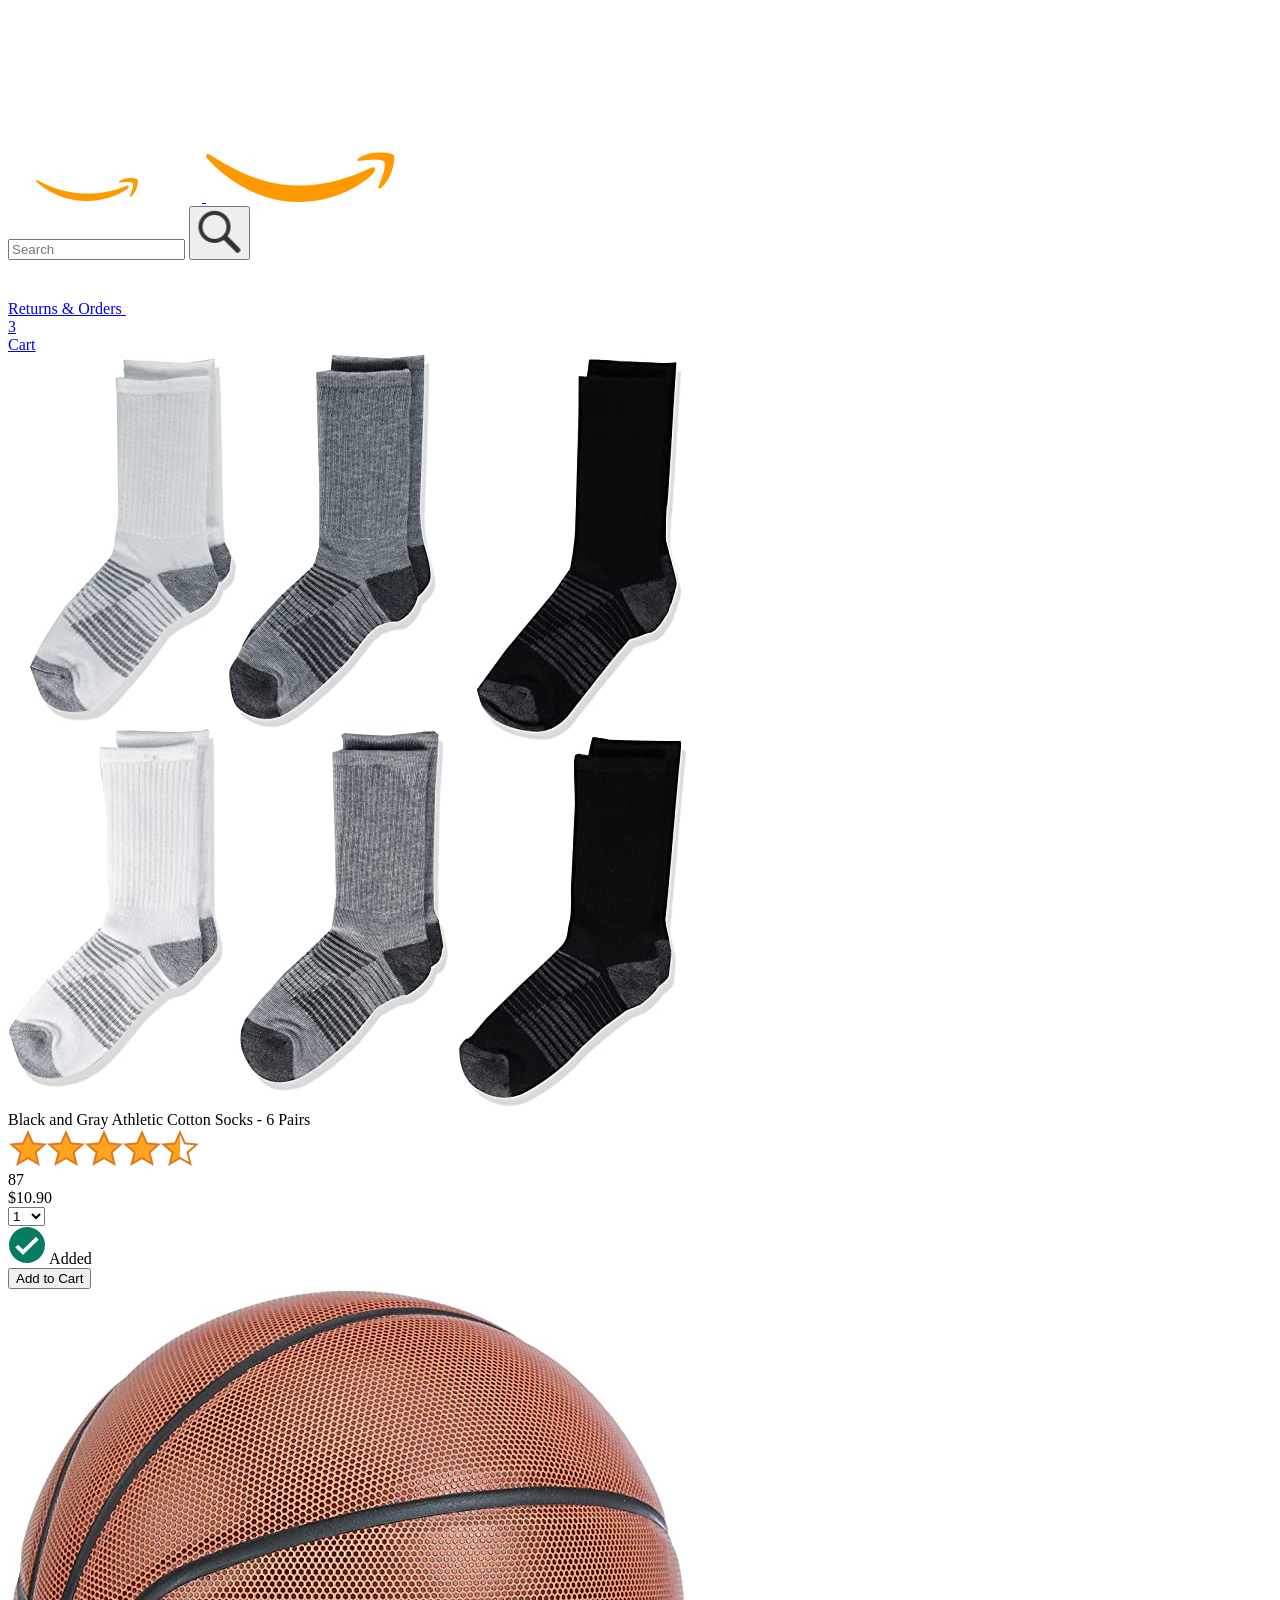
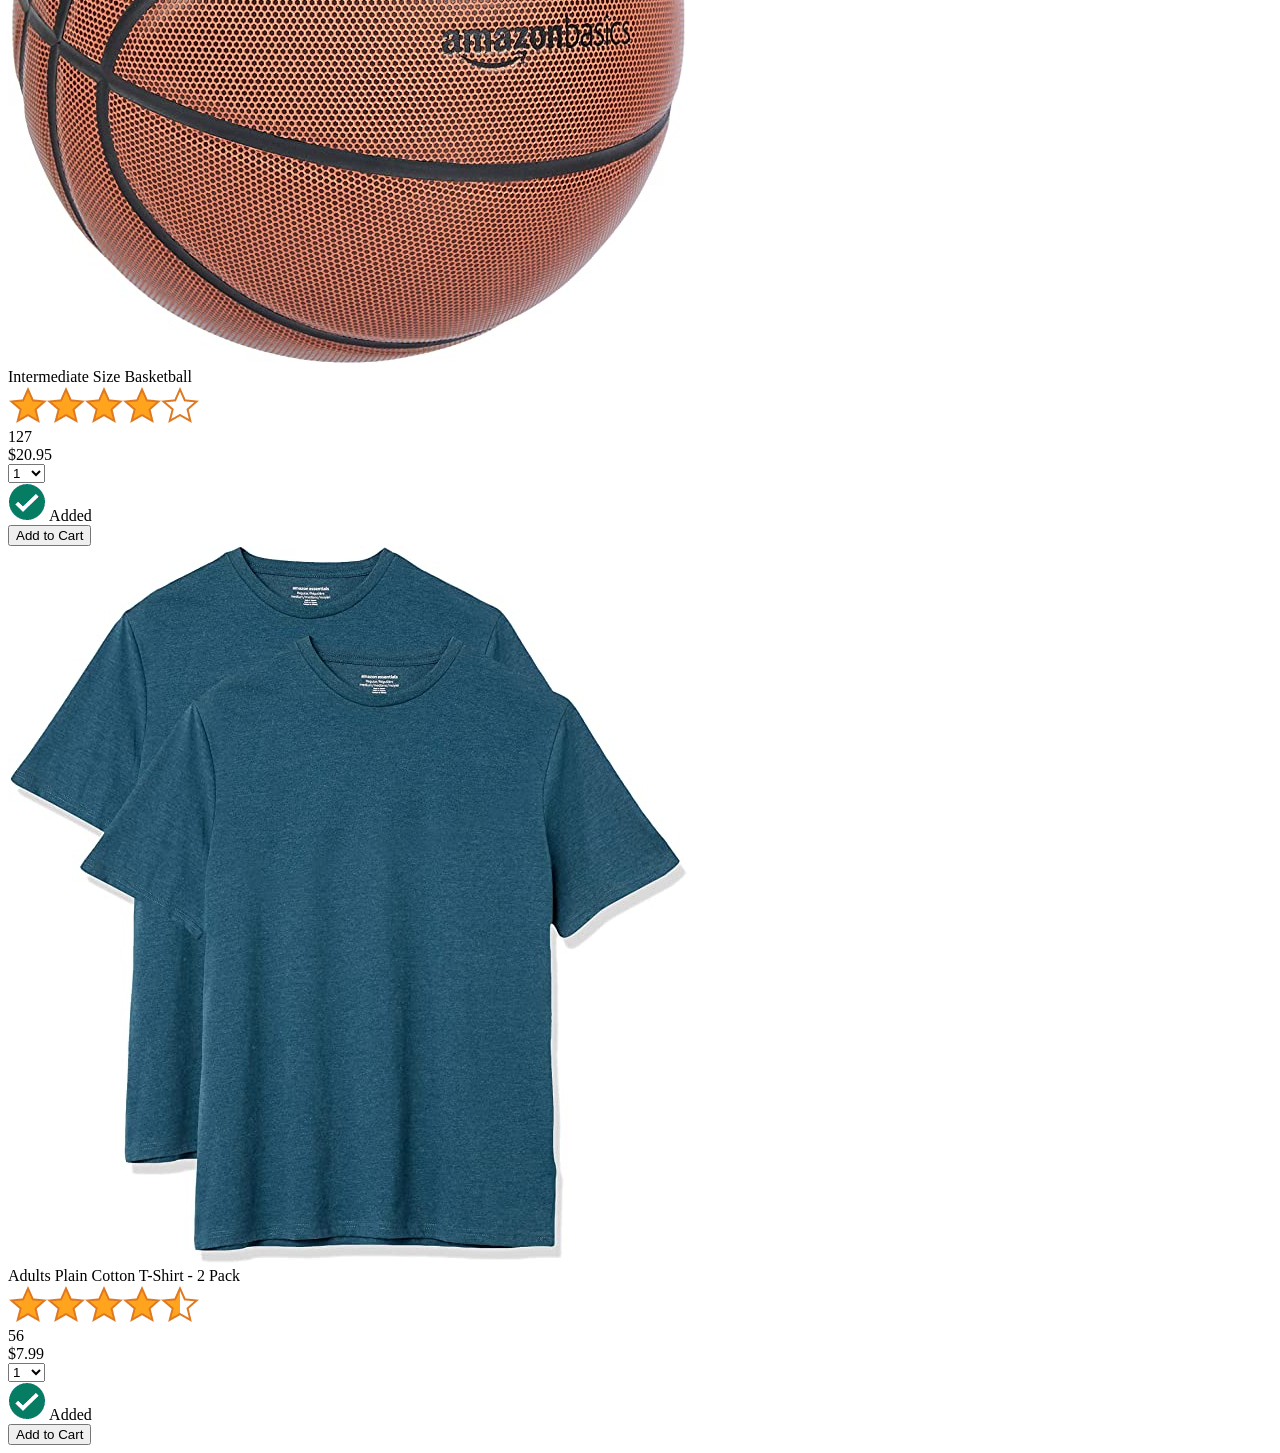
==== amazon.html @ 3030765c "add the starting files" ====
<!DOCTYPE html>
<html>
  <head>
    <title>Amazon Project</title>

    <!-- This code is needed for responsive design to work.
      (Responsive design = make the website look good on
      smaller screen sizes like a phone or a tablet). -->
    <meta name="viewport" content="width=device-width, initial-scale=1">

    <!-- Load a font called Roboto from Google Fonts. -->
    <link rel="preconnect" href="https://fonts.googleapis.com">
    <link rel="preconnect" href="https://fonts.gstatic.com" crossorigin>
    <link href="https://fonts.googleapis.com/css2?family=Roboto:wght@400;500;700&display=swap" rel="stylesheet">

    <!-- Here are the CSS files for this page. -->
    <link rel="stylesheet" href="styles/shared/general.css">
    <link rel="stylesheet" href="styles/shared/amazon-header.css">
    <link rel="stylesheet" href="styles/pages/amazon.css">
  </head>
  <body>
    <div class="amazon-header">
      <div class="amazon-header-left-section">
        <a href="amazon.html" class="header-link">
          <img class="amazon-logo"
            src="images/amazon-logo-white.png">
          <img class="amazon-mobile-logo"
            src="images/amazon-mobile-logo-white.png">
        </a>
      </div>

      <div class="amazon-header-middle-section">
        <input class="search-bar" type="text" placeholder="Search">

        <button class="search-button">
          <img class="search-icon" src="images/icons/search-icon.png">
        </button>
      </div>

      <div class="amazon-header-right-section">
        <a class="orders-link header-link" href="orders.html">
          <span class="returns-text">Returns</span>
          <span class="orders-text">& Orders</span>
        </a>

        <a class="cart-link header-link" href="checkout.html">
          <img class="cart-icon" src="images/icons/cart-icon.png">
          <div class="cart-quantity">3</div>
          <div class="cart-text">Cart</div>
        </a>
      </div>
    </div>
    
    <div class="main">
      <div class="products-grid">
        <div class="product-container">
          <div class="product-image-container">
            <img class="product-image"
              src="images/products/athletic-cotton-socks-6-pairs.jpg">
          </div>

          <div class="product-name limit-text-to-2-lines">
            Black and Gray Athletic Cotton Socks - 6 Pairs
          </div>

          <div class="product-rating-container">
            <img class="product-rating-stars"
              src="images/ratings/rating-45.png">
            <div class="product-rating-count link-primary">
              87
            </div>
          </div>

          <div class="product-price">
            $10.90
          </div>

          <div class="product-quantity-container">
            <select>
              <option selected value="1">1</option>
              <option value="2">2</option>
              <option value="3">3</option>
              <option value="4">4</option>
              <option value="5">5</option>
              <option value="6">6</option>
              <option value="7">7</option>
              <option value="8">8</option>
              <option value="9">9</option>
              <option value="10">10</option>
            </select>
          </div>

          <div class="product-spacer"></div>

          <div class="added-to-cart">
            <img src="images/icons/checkmark.png">
            Added
          </div>

          <button class="add-to-cart-button button-primary">
            Add to Cart
          </button>
        </div>

        <div class="product-container">
          <div class="product-image-container">
            <img class="product-image"
              src="images/products/intermediate-composite-basketball.jpg">
          </div>

          <div class="product-name limit-text-to-2-lines">
            Intermediate Size Basketball
          </div>

          <div class="product-rating-container">
            <img class="product-rating-stars"
              src="images/ratings/rating-40.png">
            <div class="product-rating-count link-primary">
              127
            </div>
          </div>

          <div class="product-price">
            $20.95
          </div>

          <div class="product-quantity-container">
            <select>
              <option selected value="1">1</option>
              <option value="2">2</option>
              <option value="3">3</option>
              <option value="4">4</option>
              <option value="5">5</option>
              <option value="6">6</option>
              <option value="7">7</option>
              <option value="8">8</option>
              <option value="9">9</option>
              <option value="10">10</option>
            </select>
          </div>

          <div class="product-spacer"></div>

          <div class="added-to-cart">
            <img src="images/icons/checkmark.png">
            Added
          </div>

          <button class="add-to-cart-button button-primary">
            Add to Cart
          </button>
        </div>

        <div class="product-container">
          <div class="product-image-container">
            <img class="product-image"
              src="images/products/adults-plain-cotton-tshirt-2-pack-teal.jpg">
          </div>

          <div class="product-name limit-text-to-2-lines">
            Adults Plain Cotton T-Shirt - 2 Pack
          </div>

          <div class="product-rating-container">
            <img class="product-rating-stars"
              src="images/ratings/rating-45.png">
            <div class="product-rating-count link-primary">
              56
            </div>
          </div>

          <div class="product-price">
            $7.99
          </div>

          <div class="product-quantity-container">
            <select>
              <option selected value="1">1</option>
              <option value="2">2</option>
              <option value="3">3</option>
              <option value="4">4</option>
              <option value="5">5</option>
              <option value="6">6</option>
              <option value="7">7</option>
              <option value="8">8</option>
              <option value="9">9</option>
              <option value="10">10</option>
            </select>
          </div>

          <div class="product-spacer"></div>

          <div class="added-to-cart">
            <img src="images/icons/checkmark.png">
            Added
          </div>

          <button class="add-to-cart-button button-primary">
            Add to Cart
          </button>
        </div>
      </div>
    </div>
  </body>
</html>
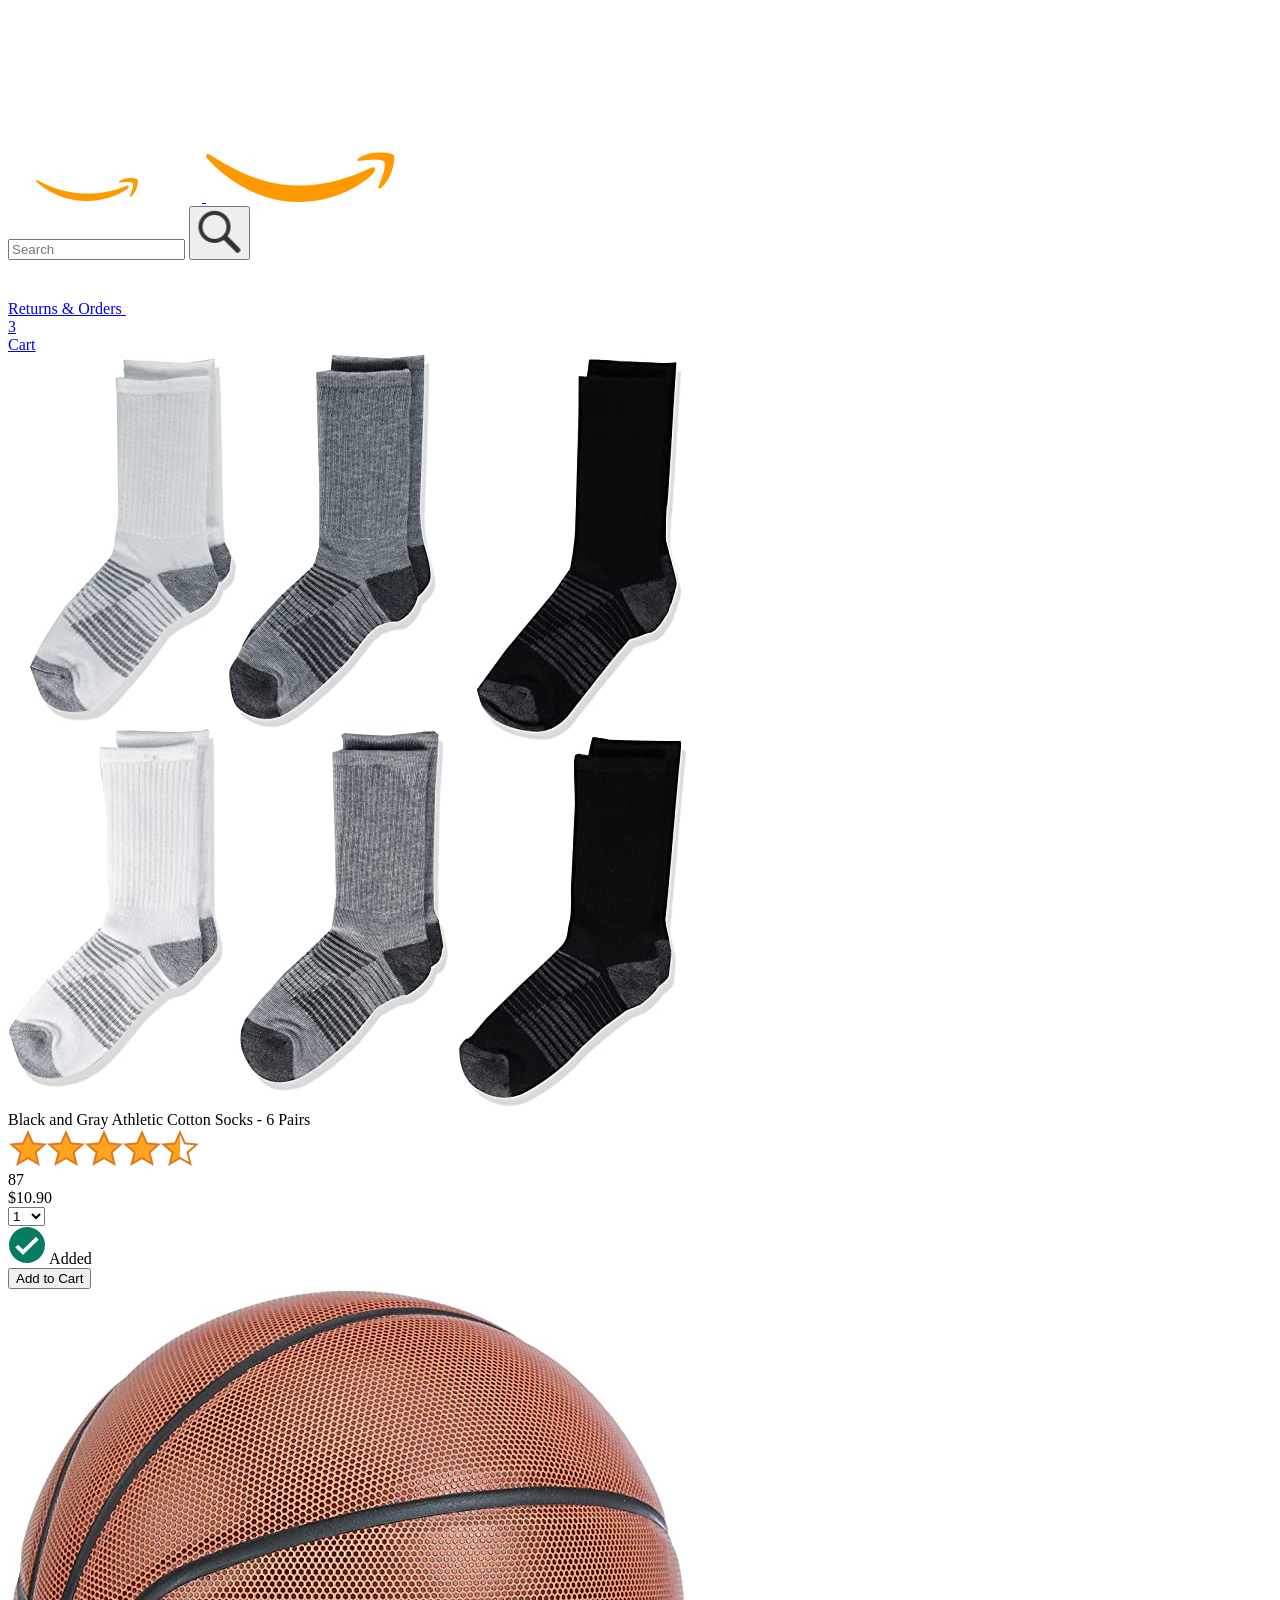
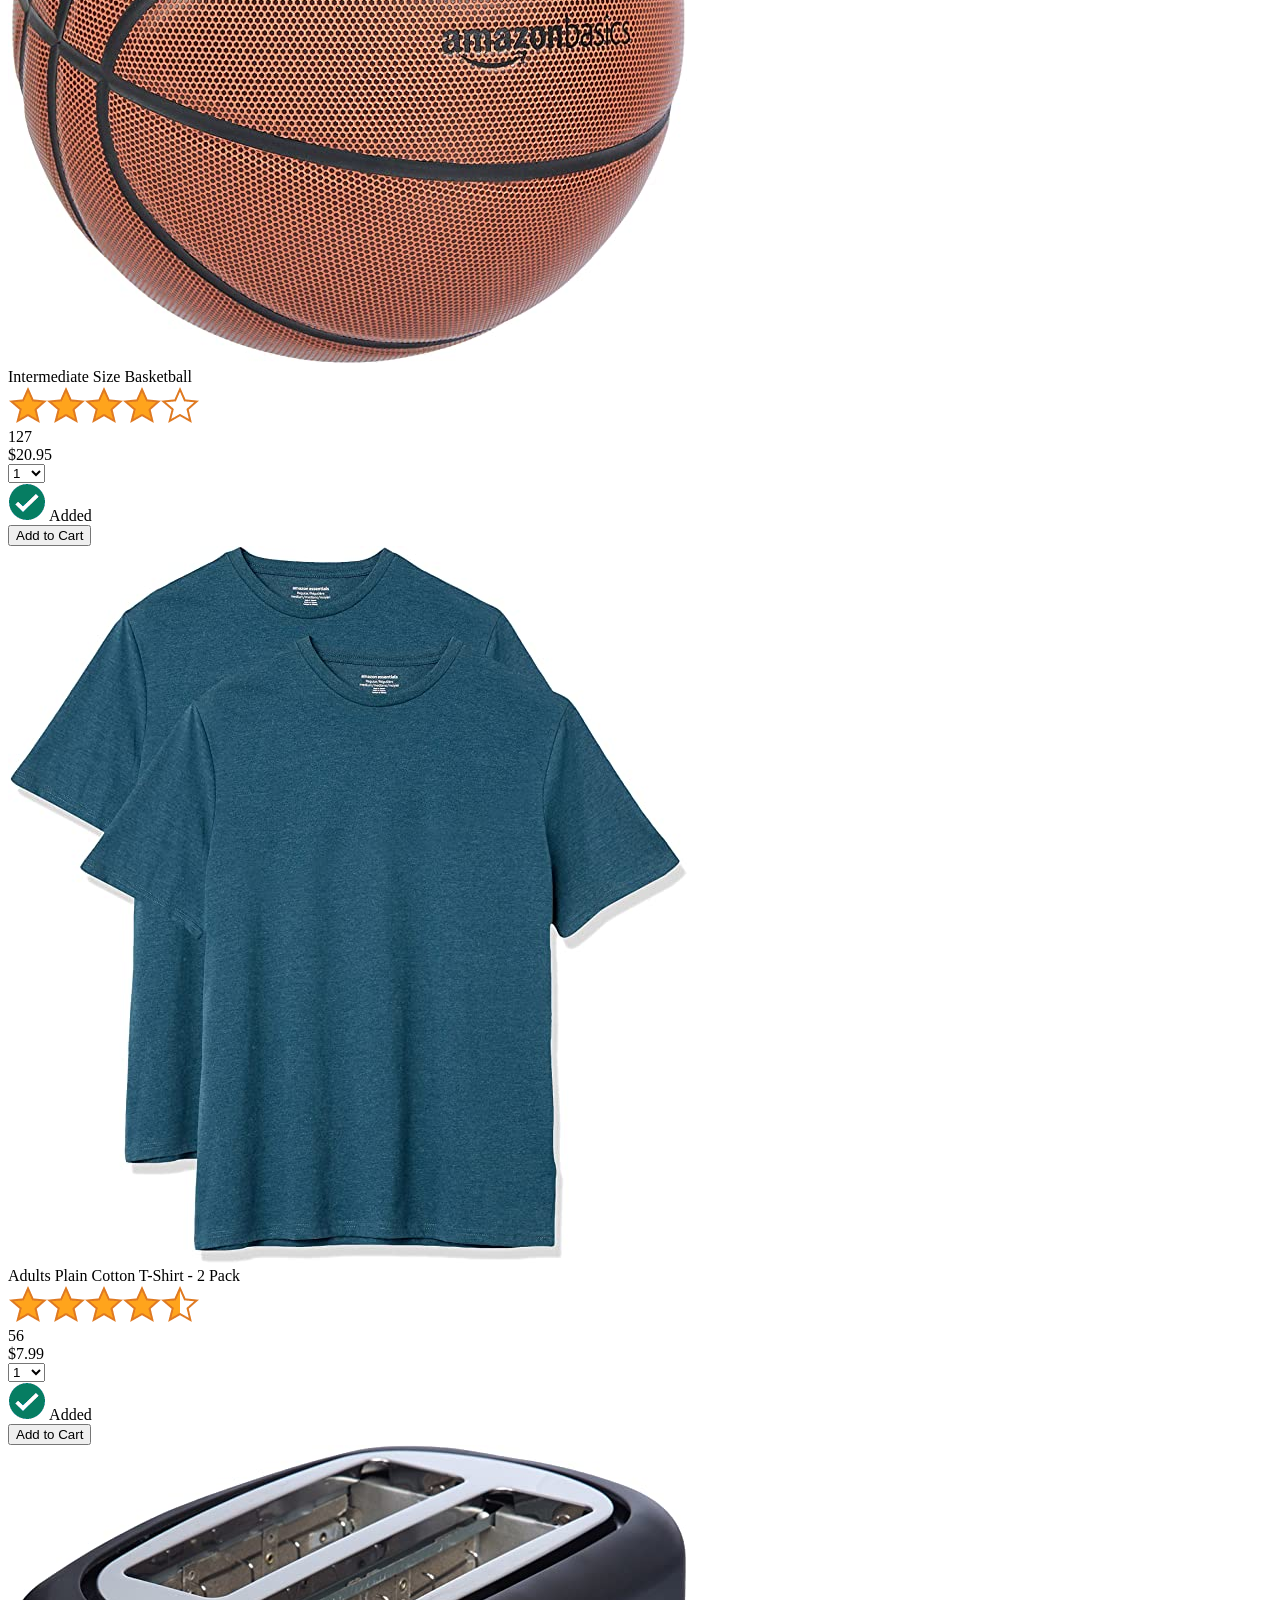
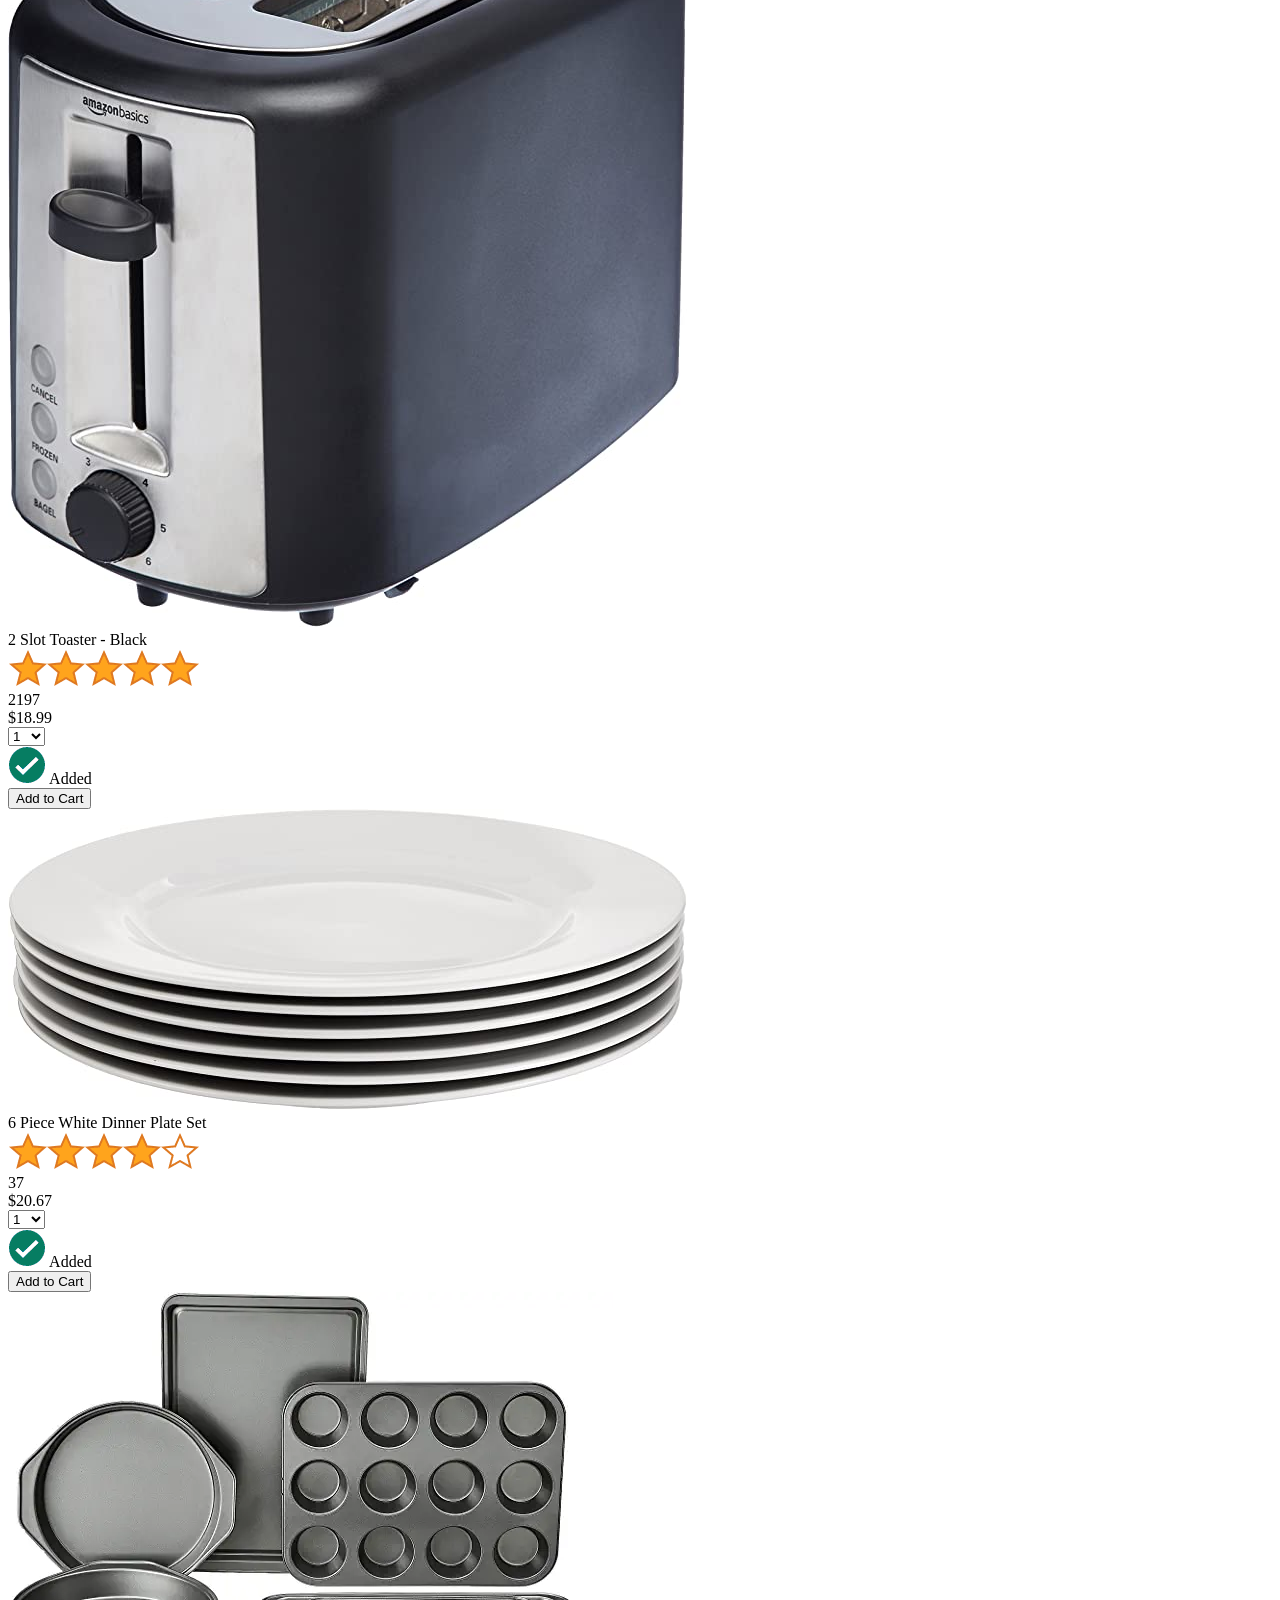
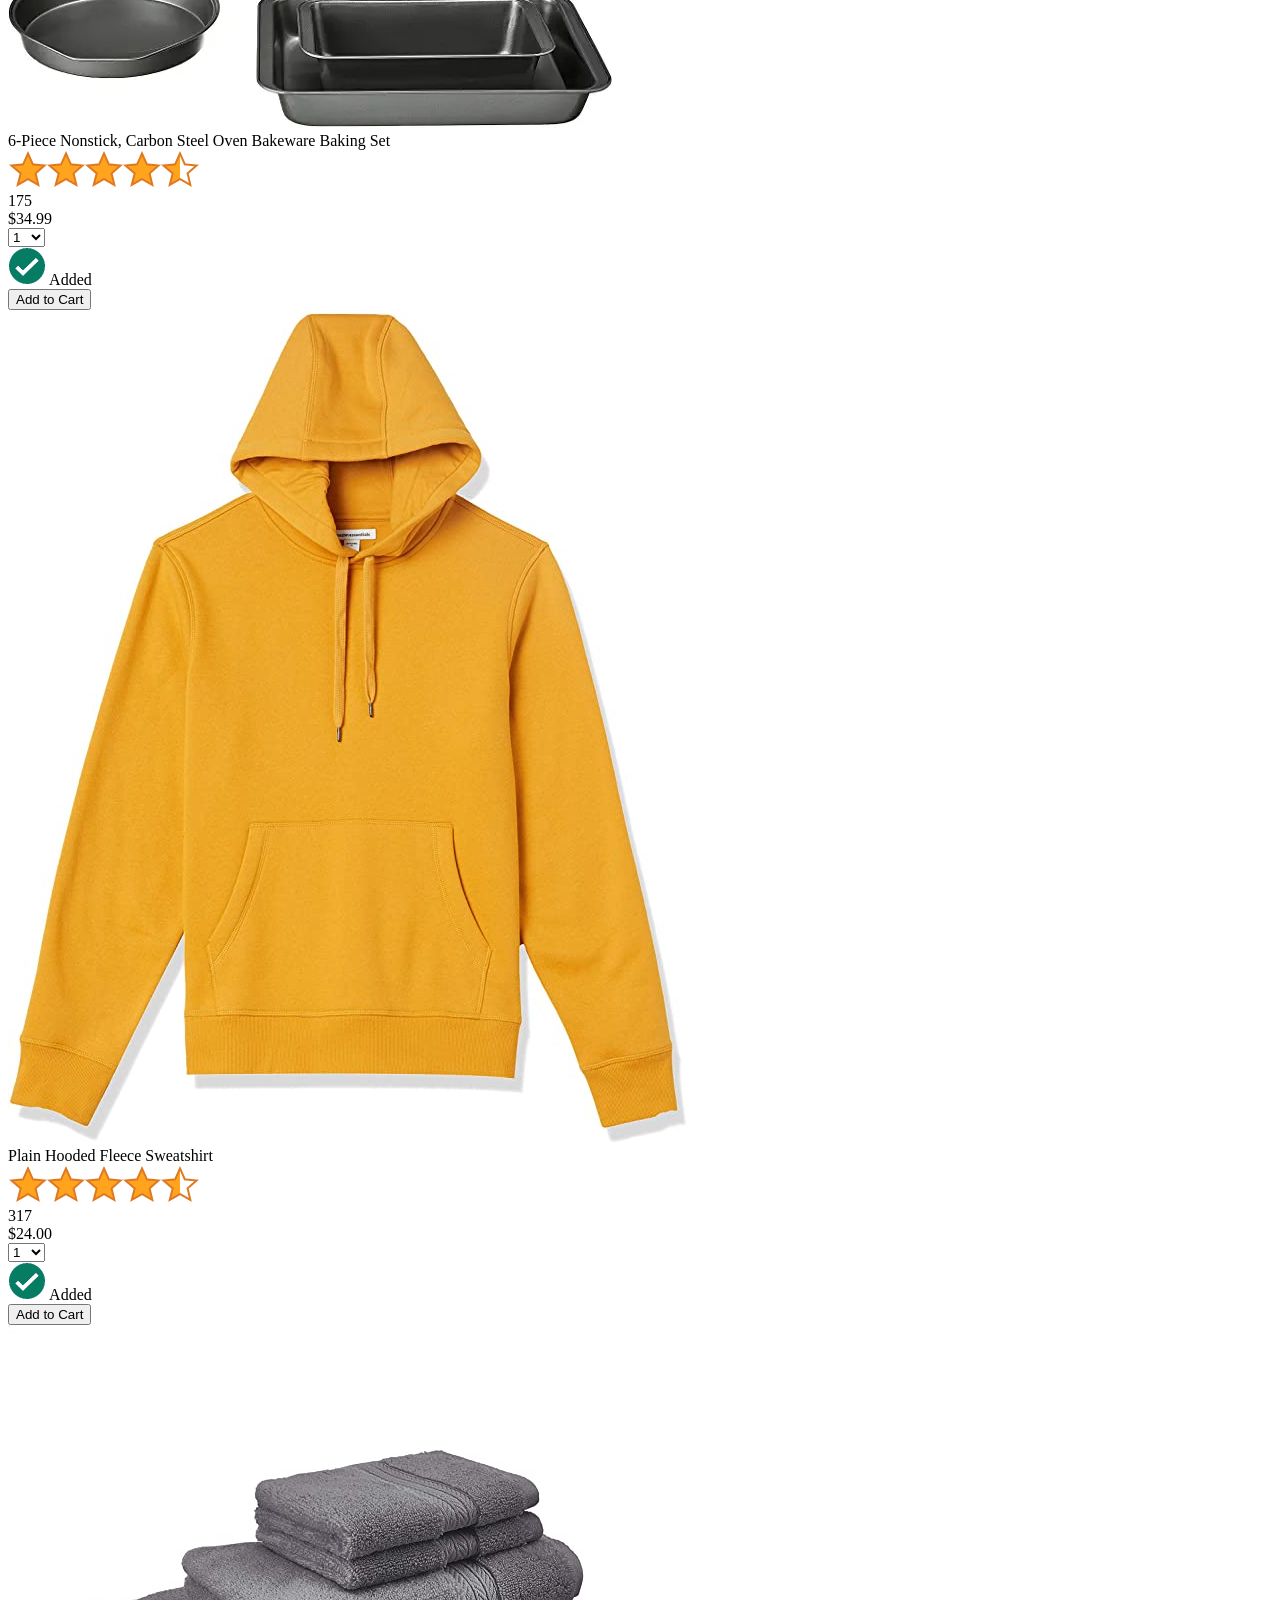
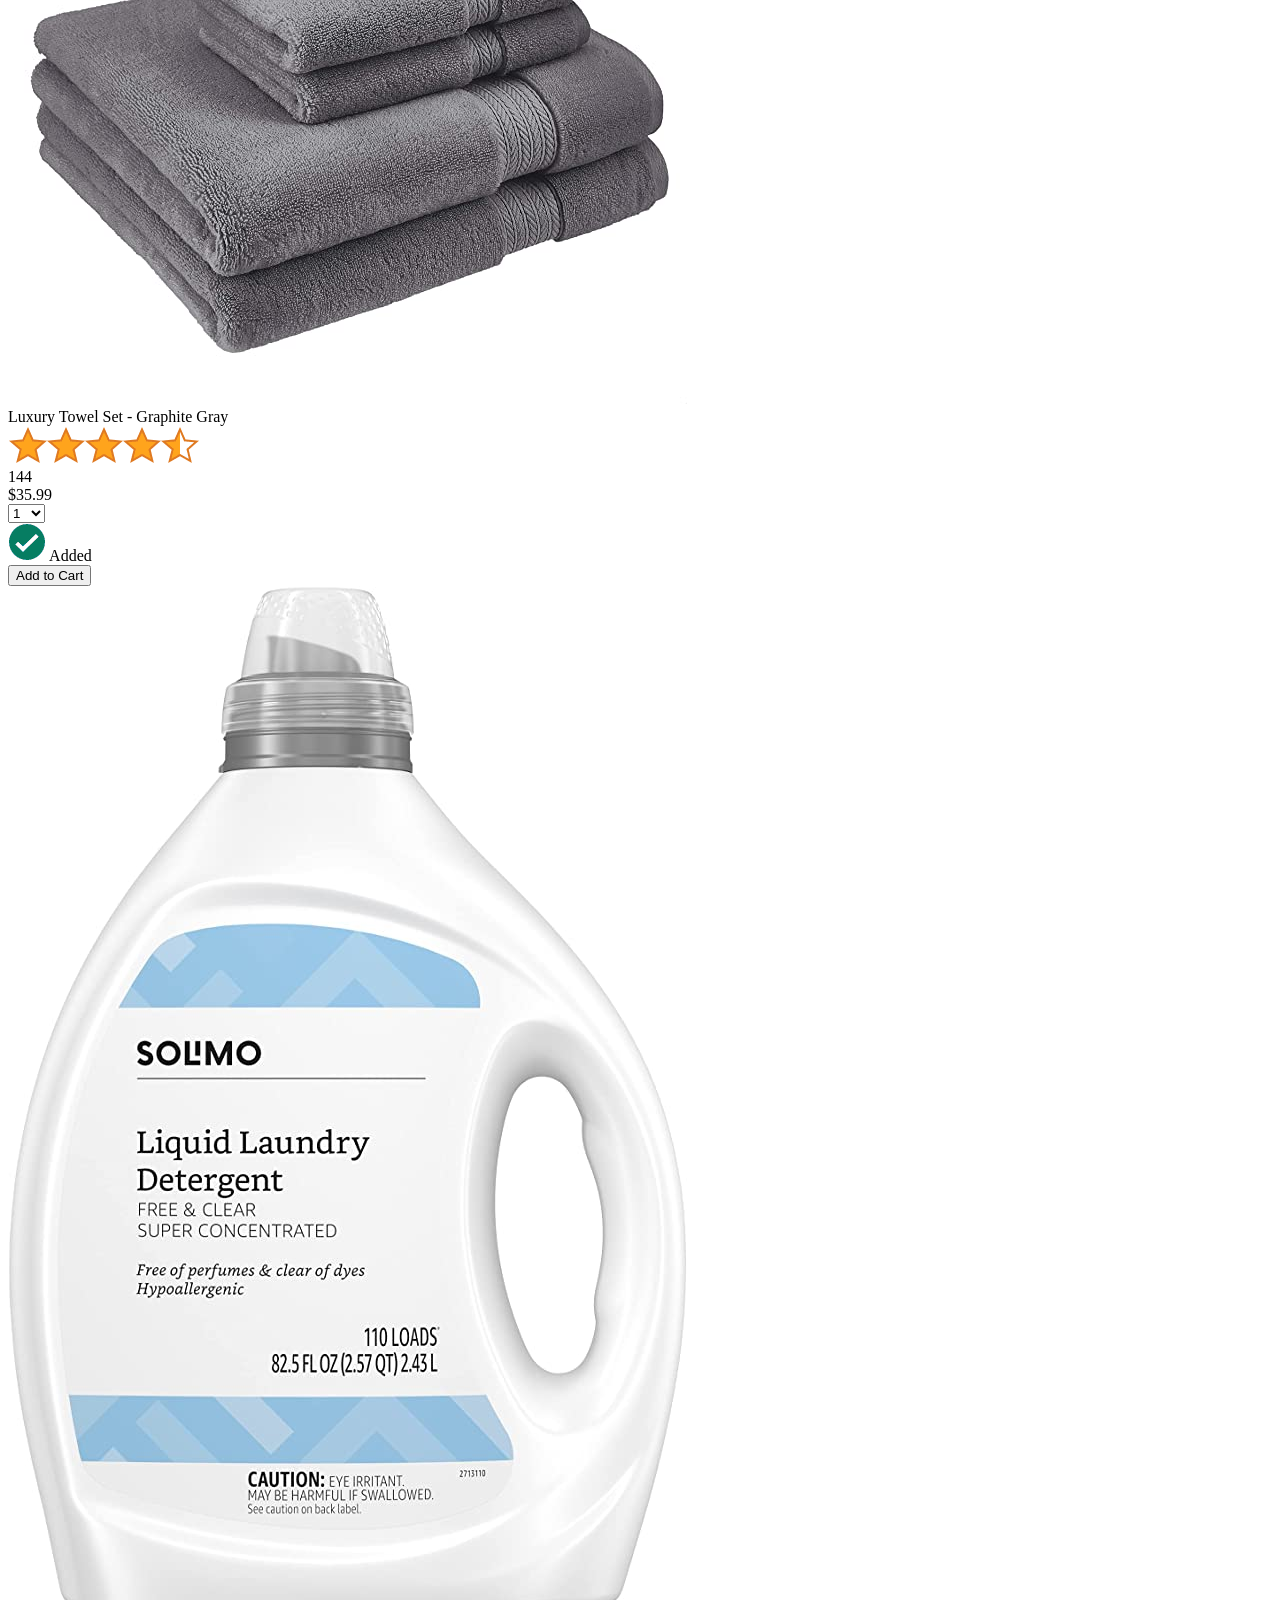
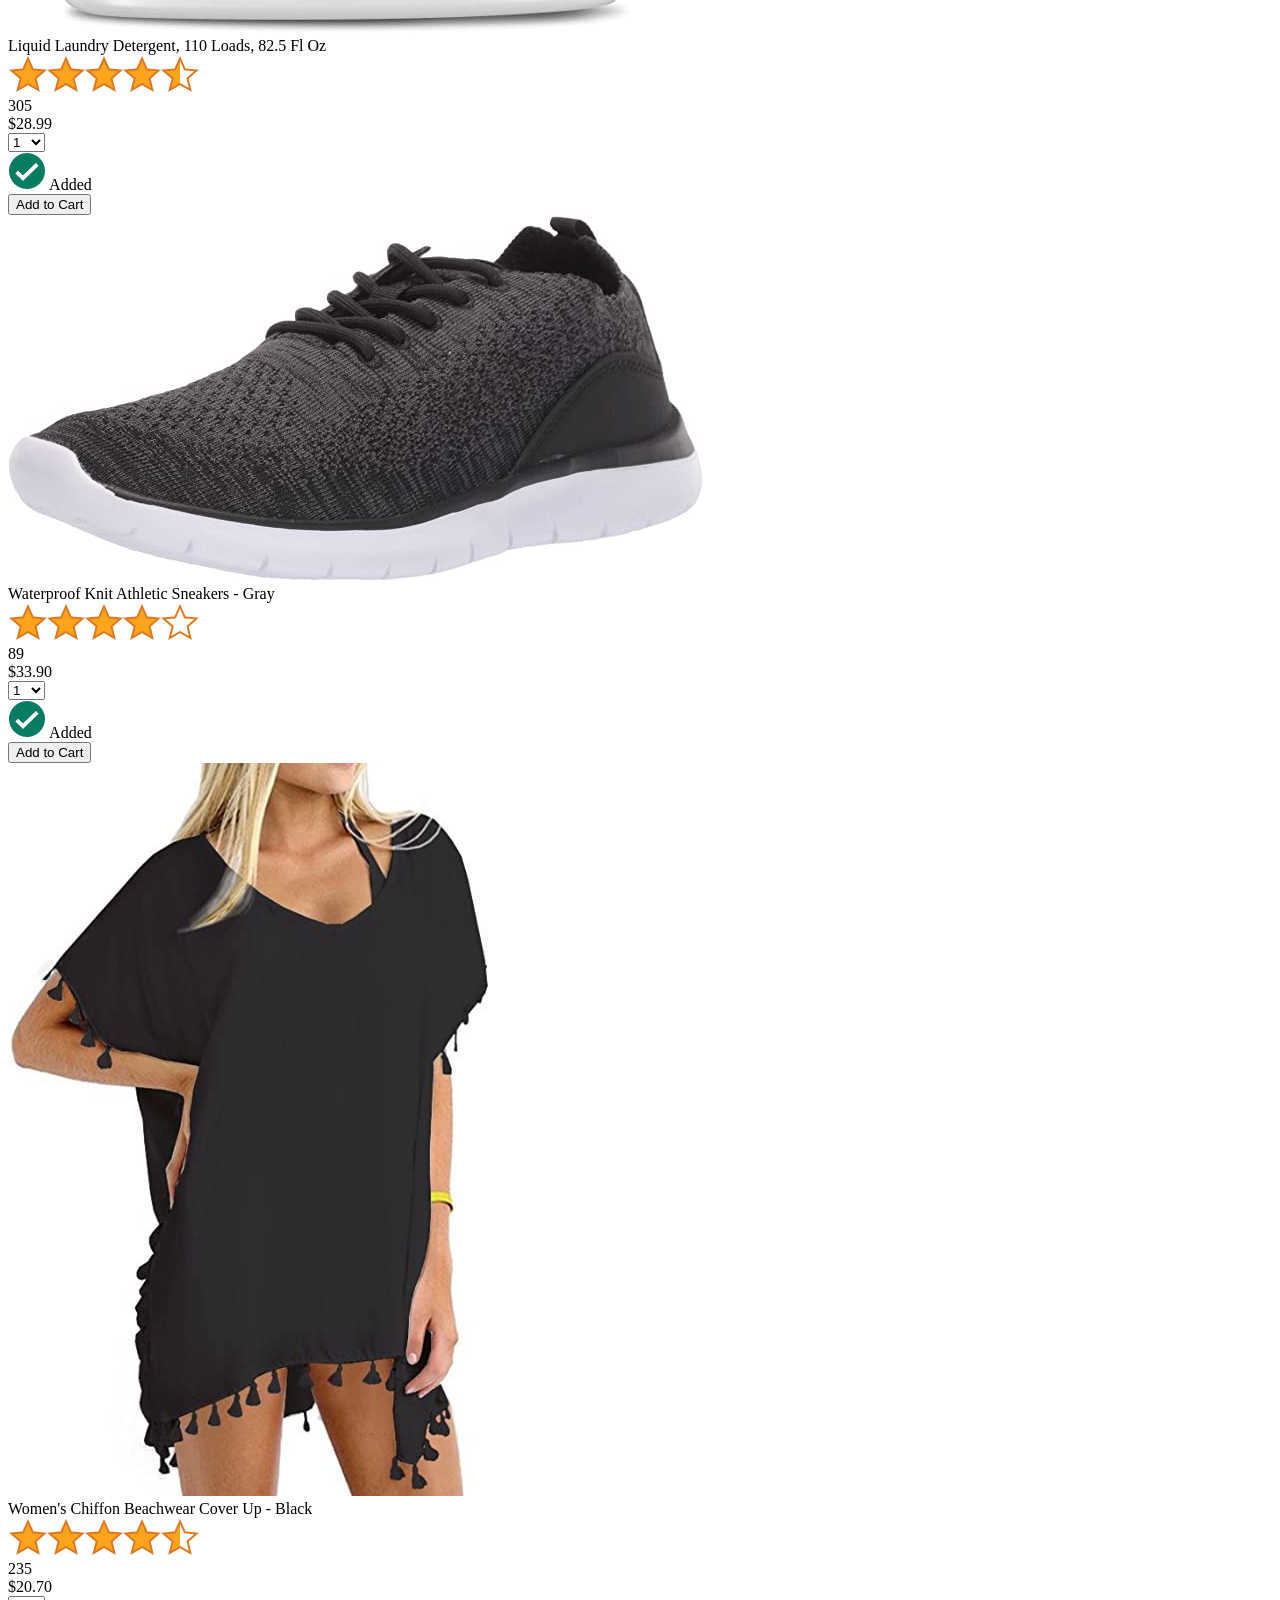
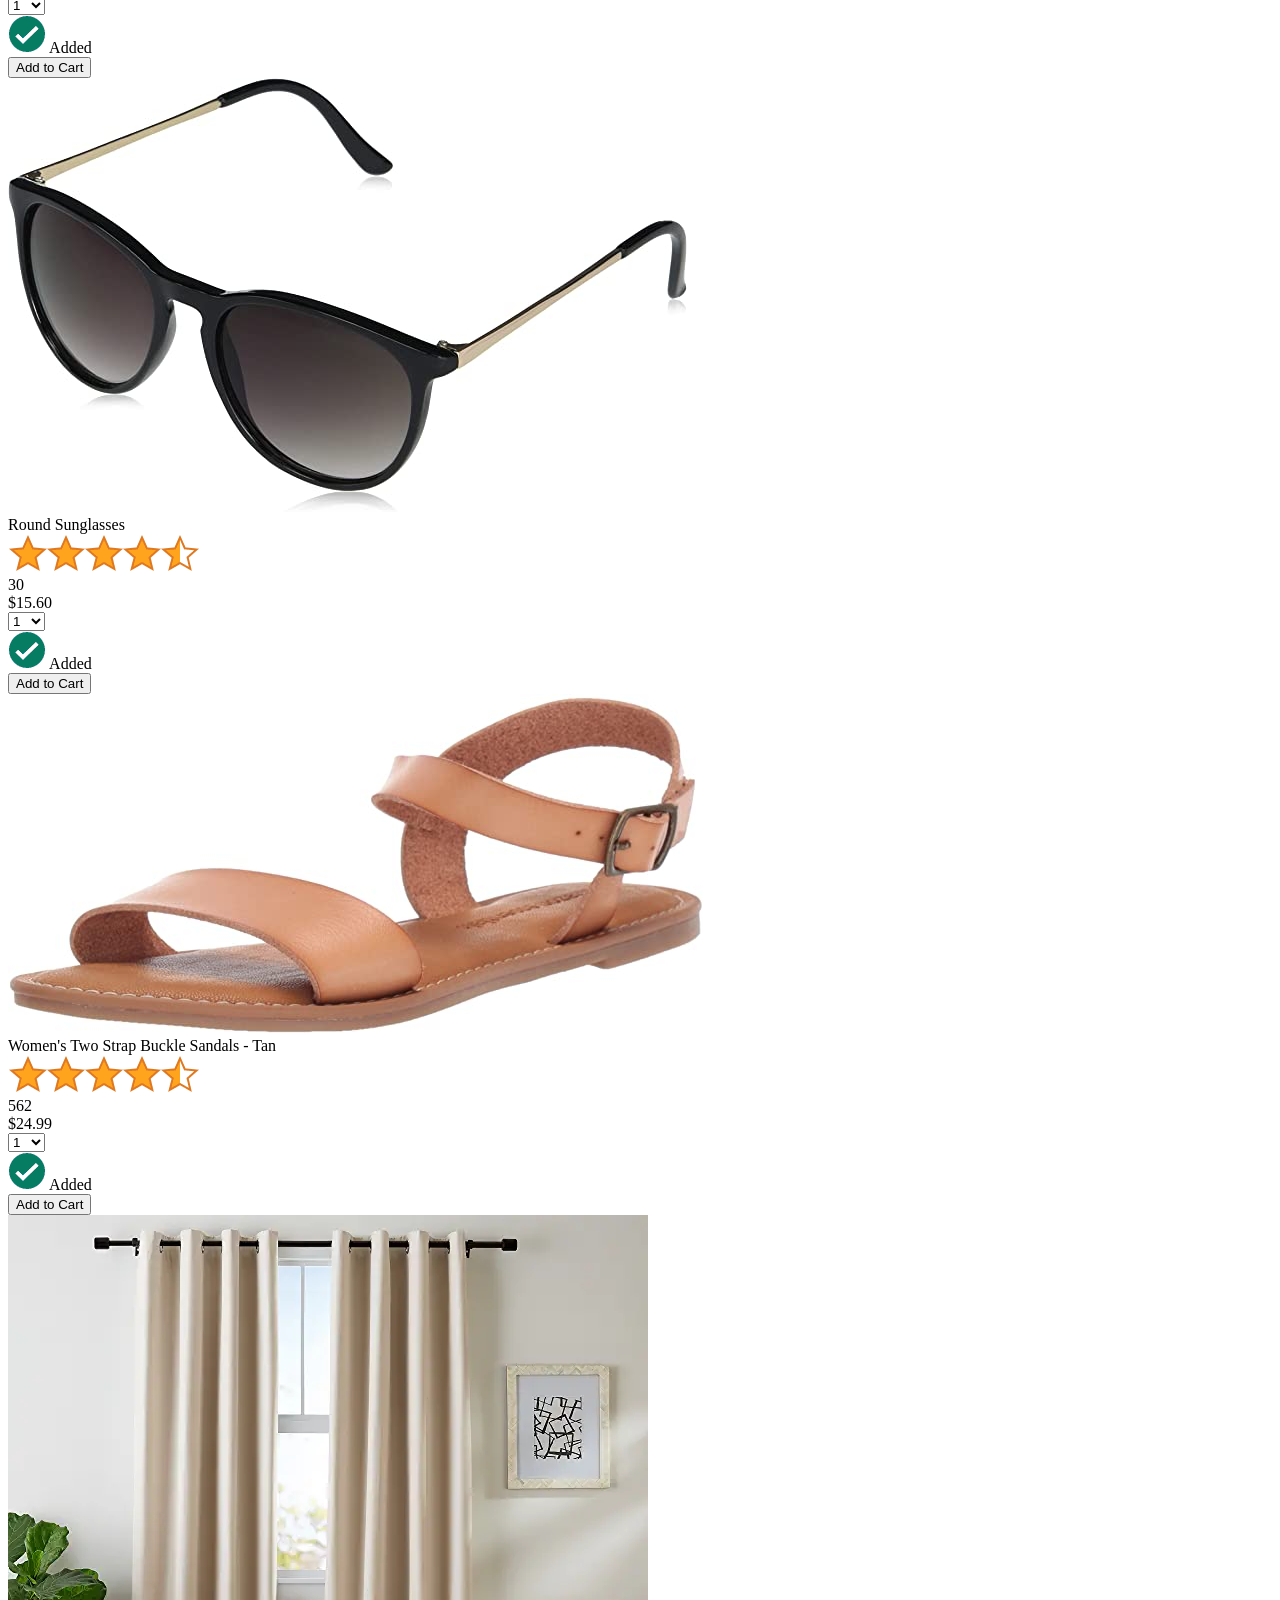
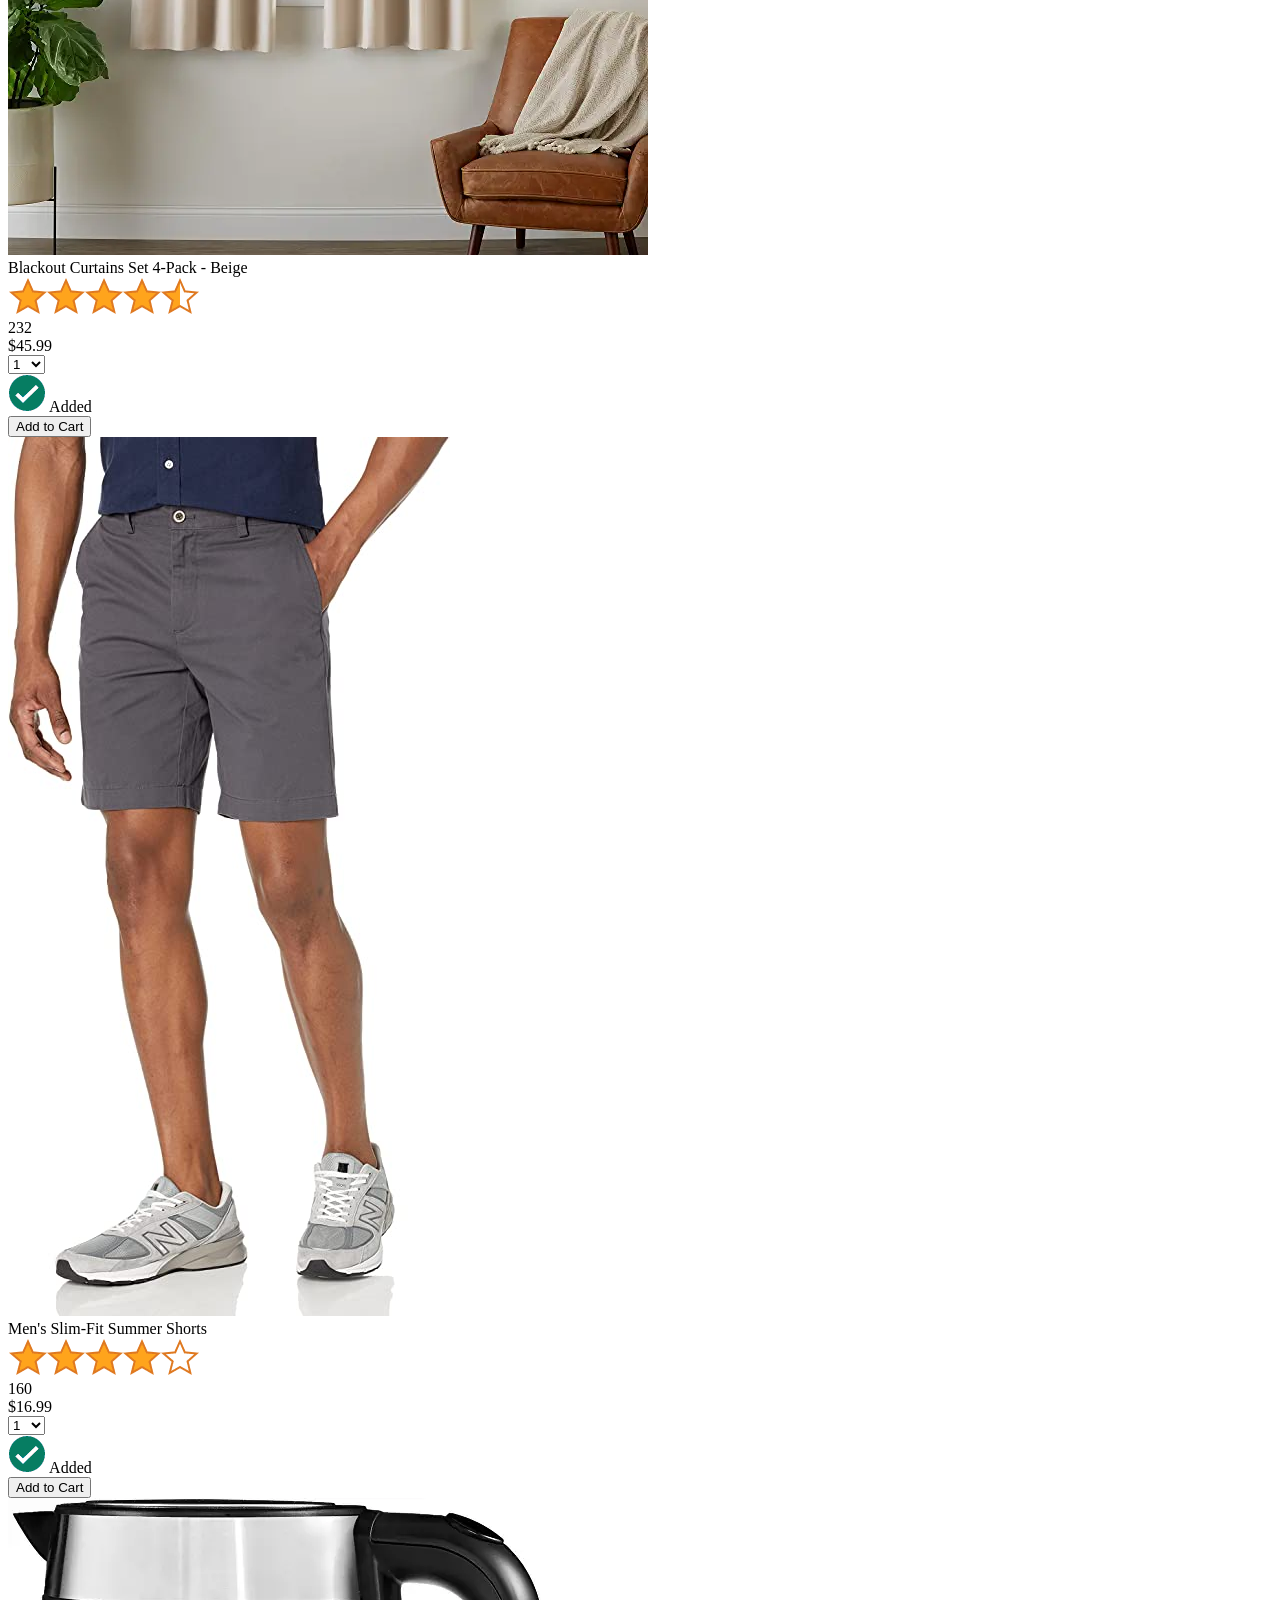
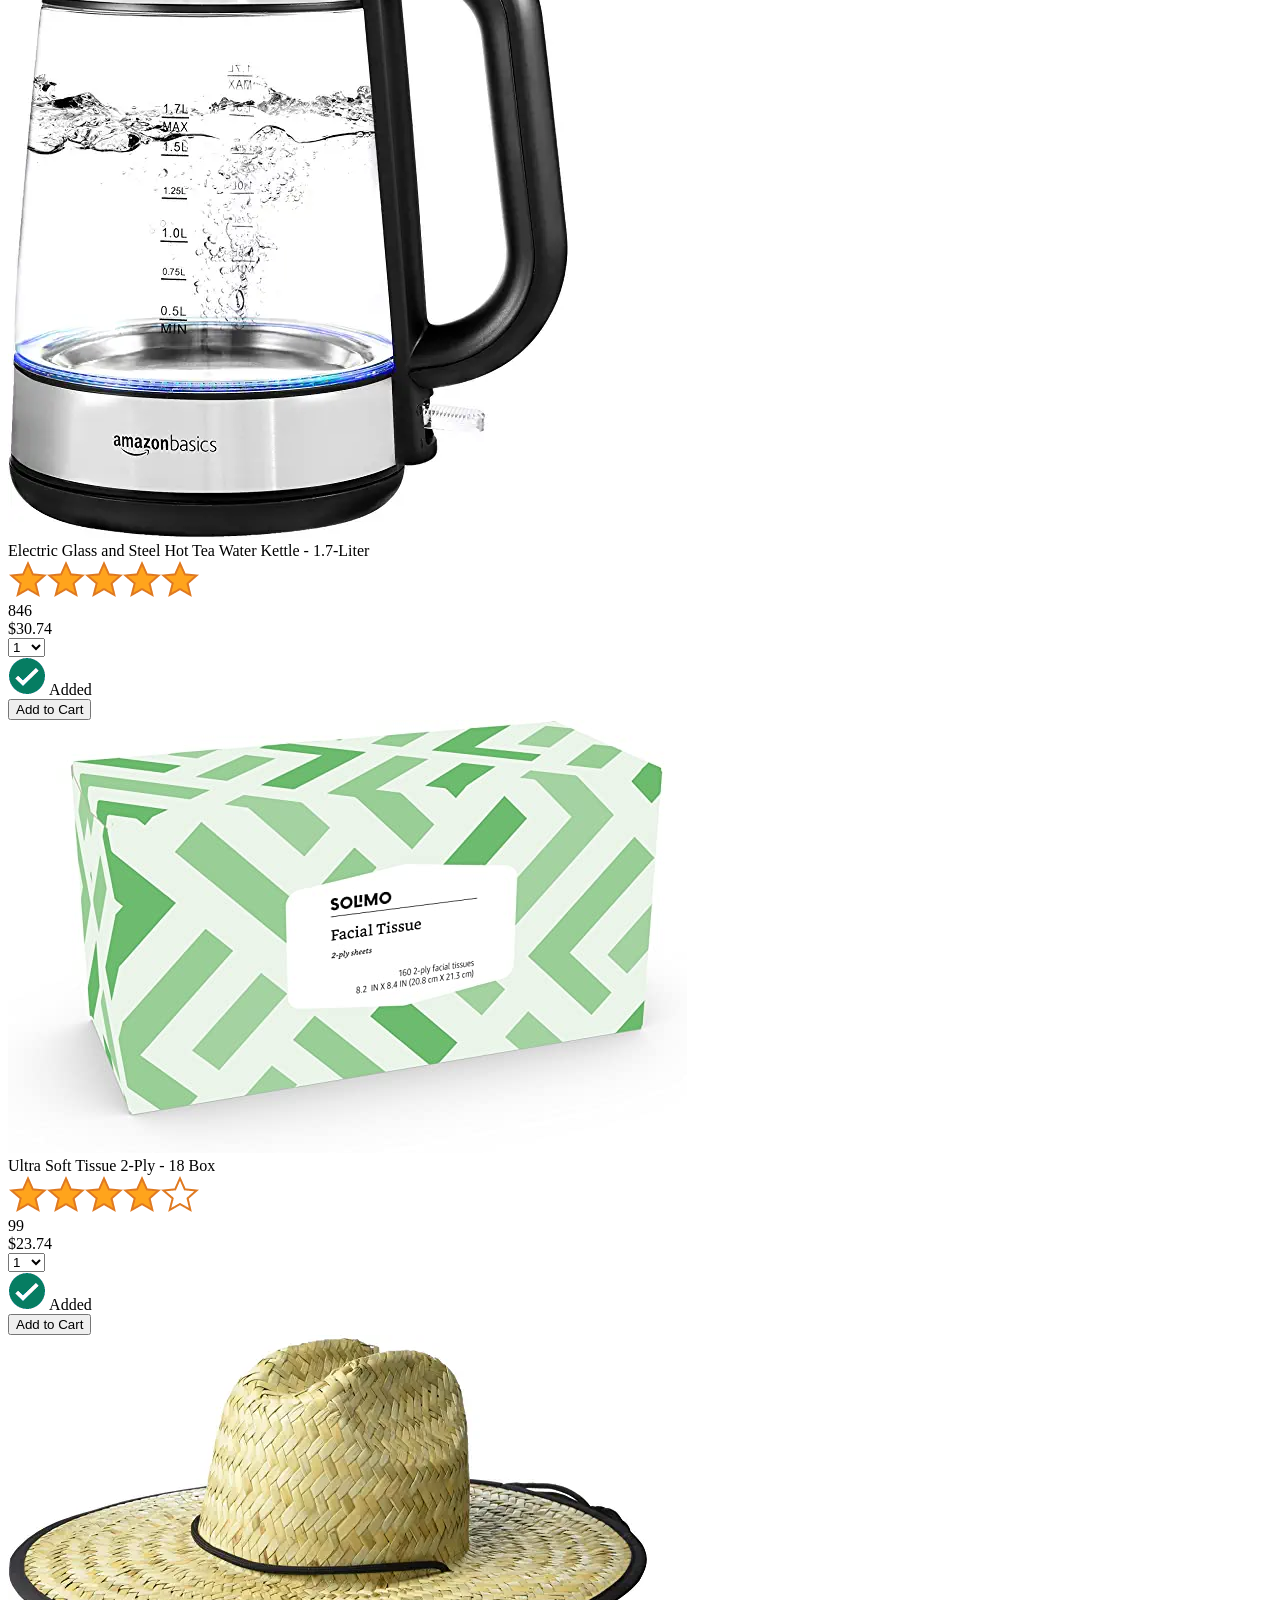
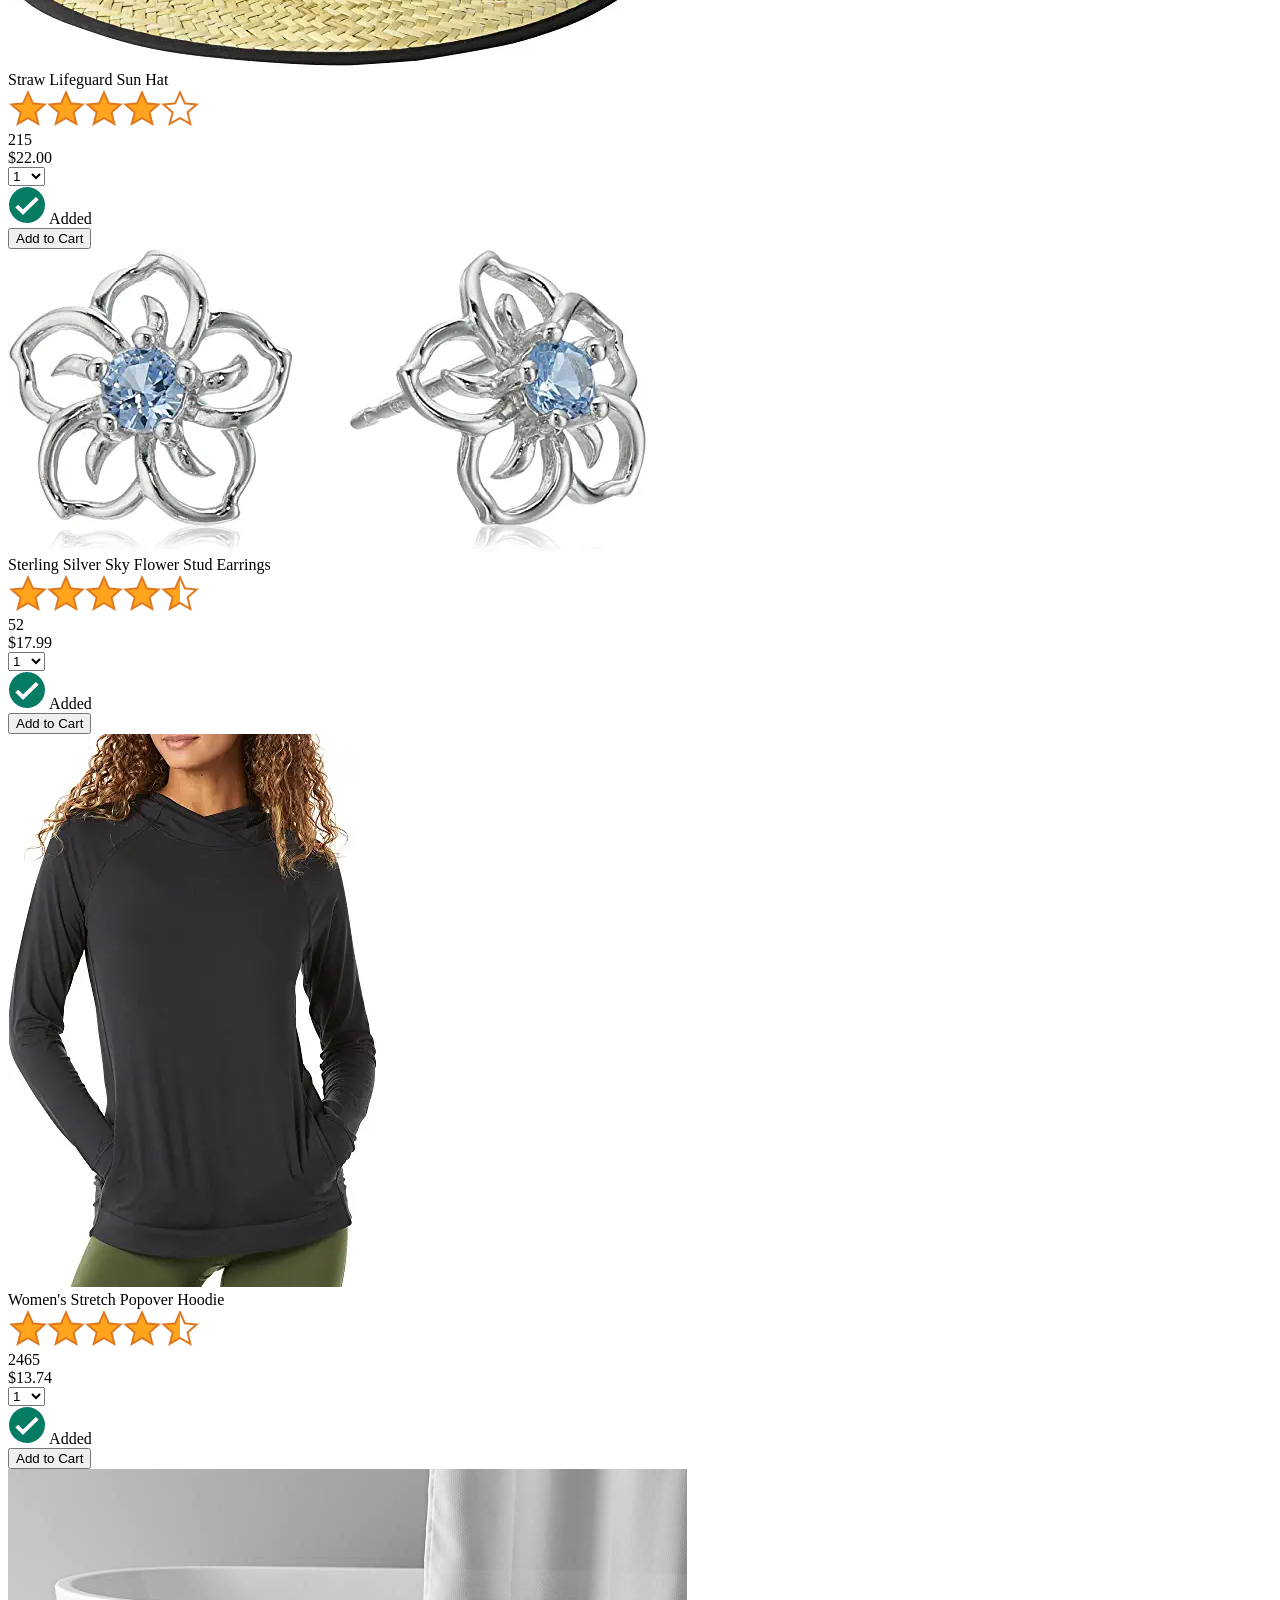
==== commit a25d5cc0: "use products,js file" ====
--- a/amazon.html
+++ b/amazon.html
@@ -52,154 +52,11 @@
     </div>
     
     <div class="main">
-      <div class="products-grid">
-        <div class="product-container">
-          <div class="product-image-container">
-            <img class="product-image"
-              src="images/products/athletic-cotton-socks-6-pairs.jpg">
-          </div>
-
-          <div class="product-name limit-text-to-2-lines">
-            Black and Gray Athletic Cotton Socks - 6 Pairs
-          </div>
-
-          <div class="product-rating-container">
-            <img class="product-rating-stars"
-              src="images/ratings/rating-45.png">
-            <div class="product-rating-count link-primary">
-              87
-            </div>
-          </div>
-
-          <div class="product-price">
-            $10.90
-          </div>
-
-          <div class="product-quantity-container">
-            <select>
-              <option selected value="1">1</option>
-              <option value="2">2</option>
-              <option value="3">3</option>
-              <option value="4">4</option>
-              <option value="5">5</option>
-              <option value="6">6</option>
-              <option value="7">7</option>
-              <option value="8">8</option>
-              <option value="9">9</option>
-              <option value="10">10</option>
-            </select>
-          </div>
-
-          <div class="product-spacer"></div>
-
-          <div class="added-to-cart">
-            <img src="images/icons/checkmark.png">
-            Added
-          </div>
-
-          <button class="add-to-cart-button button-primary">
-            Add to Cart
-          </button>
-        </div>
-
-        <div class="product-container">
-          <div class="product-image-container">
-            <img class="product-image"
-              src="images/products/intermediate-composite-basketball.jpg">
-          </div>
-
-          <div class="product-name limit-text-to-2-lines">
-            Intermediate Size Basketball
-          </div>
-
-          <div class="product-rating-container">
-            <img class="product-rating-stars"
-              src="images/ratings/rating-40.png">
-            <div class="product-rating-count link-primary">
-              127
-            </div>
-          </div>
-
-          <div class="product-price">
-            $20.95
-          </div>
-
-          <div class="product-quantity-container">
-            <select>
-              <option selected value="1">1</option>
-              <option value="2">2</option>
-              <option value="3">3</option>
-              <option value="4">4</option>
-              <option value="5">5</option>
-              <option value="6">6</option>
-              <option value="7">7</option>
-              <option value="8">8</option>
-              <option value="9">9</option>
-              <option value="10">10</option>
-            </select>
-          </div>
-
-          <div class="product-spacer"></div>
-
-          <div class="added-to-cart">
-            <img src="images/icons/checkmark.png">
-            Added
-          </div>
-
-          <button class="add-to-cart-button button-primary">
-            Add to Cart
-          </button>
-        </div>
-
-        <div class="product-container">
-          <div class="product-image-container">
-            <img class="product-image"
-              src="images/products/adults-plain-cotton-tshirt-2-pack-teal.jpg">
-          </div>
-
-          <div class="product-name limit-text-to-2-lines">
-            Adults Plain Cotton T-Shirt - 2 Pack
-          </div>
-
-          <div class="product-rating-container">
-            <img class="product-rating-stars"
-              src="images/ratings/rating-45.png">
-            <div class="product-rating-count link-primary">
-              56
-            </div>
-          </div>
-
-          <div class="product-price">
-            $7.99
-          </div>
-
-          <div class="product-quantity-container">
-            <select>
-              <option selected value="1">1</option>
-              <option value="2">2</option>
-              <option value="3">3</option>
-              <option value="4">4</option>
-              <option value="5">5</option>
-              <option value="6">6</option>
-              <option value="7">7</option>
-              <option value="8">8</option>
-              <option value="9">9</option>
-              <option value="10">10</option>
-            </select>
-          </div>
-
-          <div class="product-spacer"></div>
-
-          <div class="added-to-cart">
-            <img src="images/icons/checkmark.png">
-            Added
-          </div>
-
-          <button class="add-to-cart-button button-primary">
-            Add to Cart
-          </button>
-        </div>
+      <div class="products-grid js-products-grid">
       </div>
     </div>
+
+    <script src="data/products.js"></script>
+    <script src="scripts/amazon.js"></script>
   </body>
 </html>
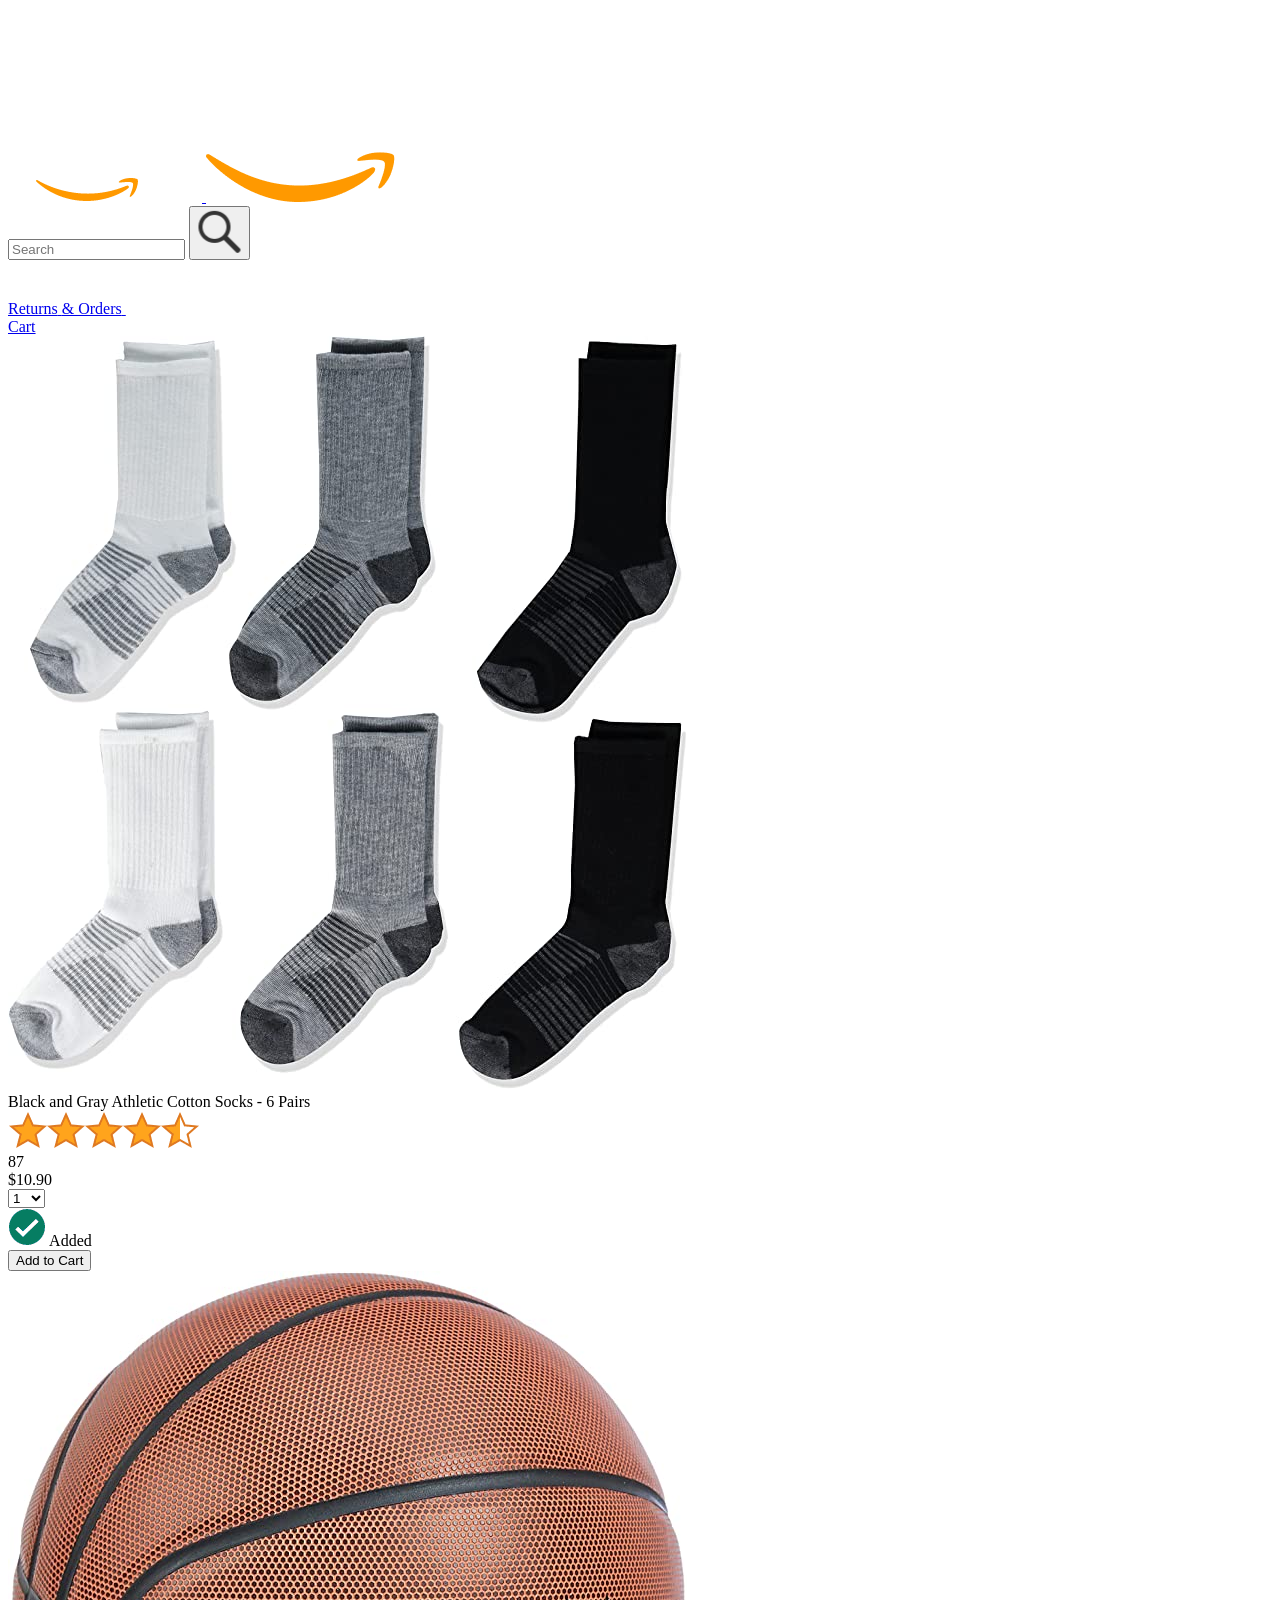
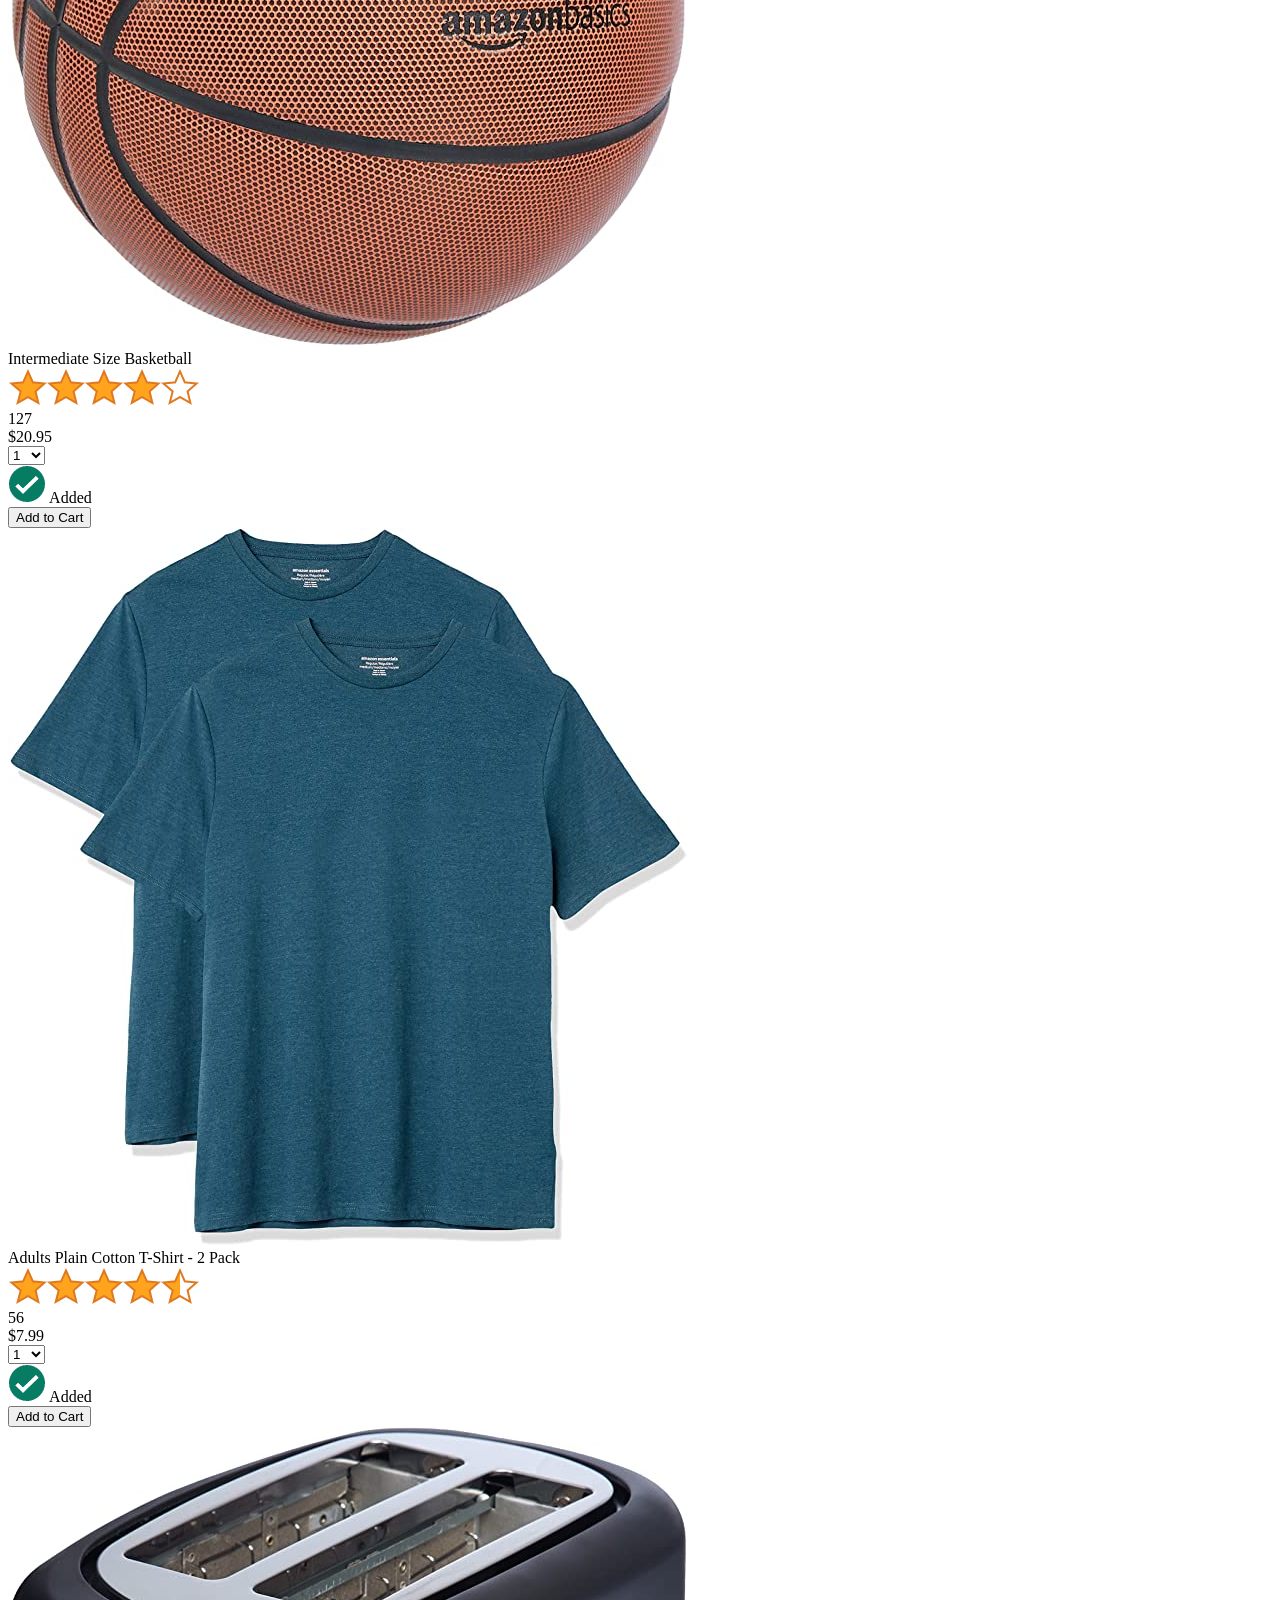
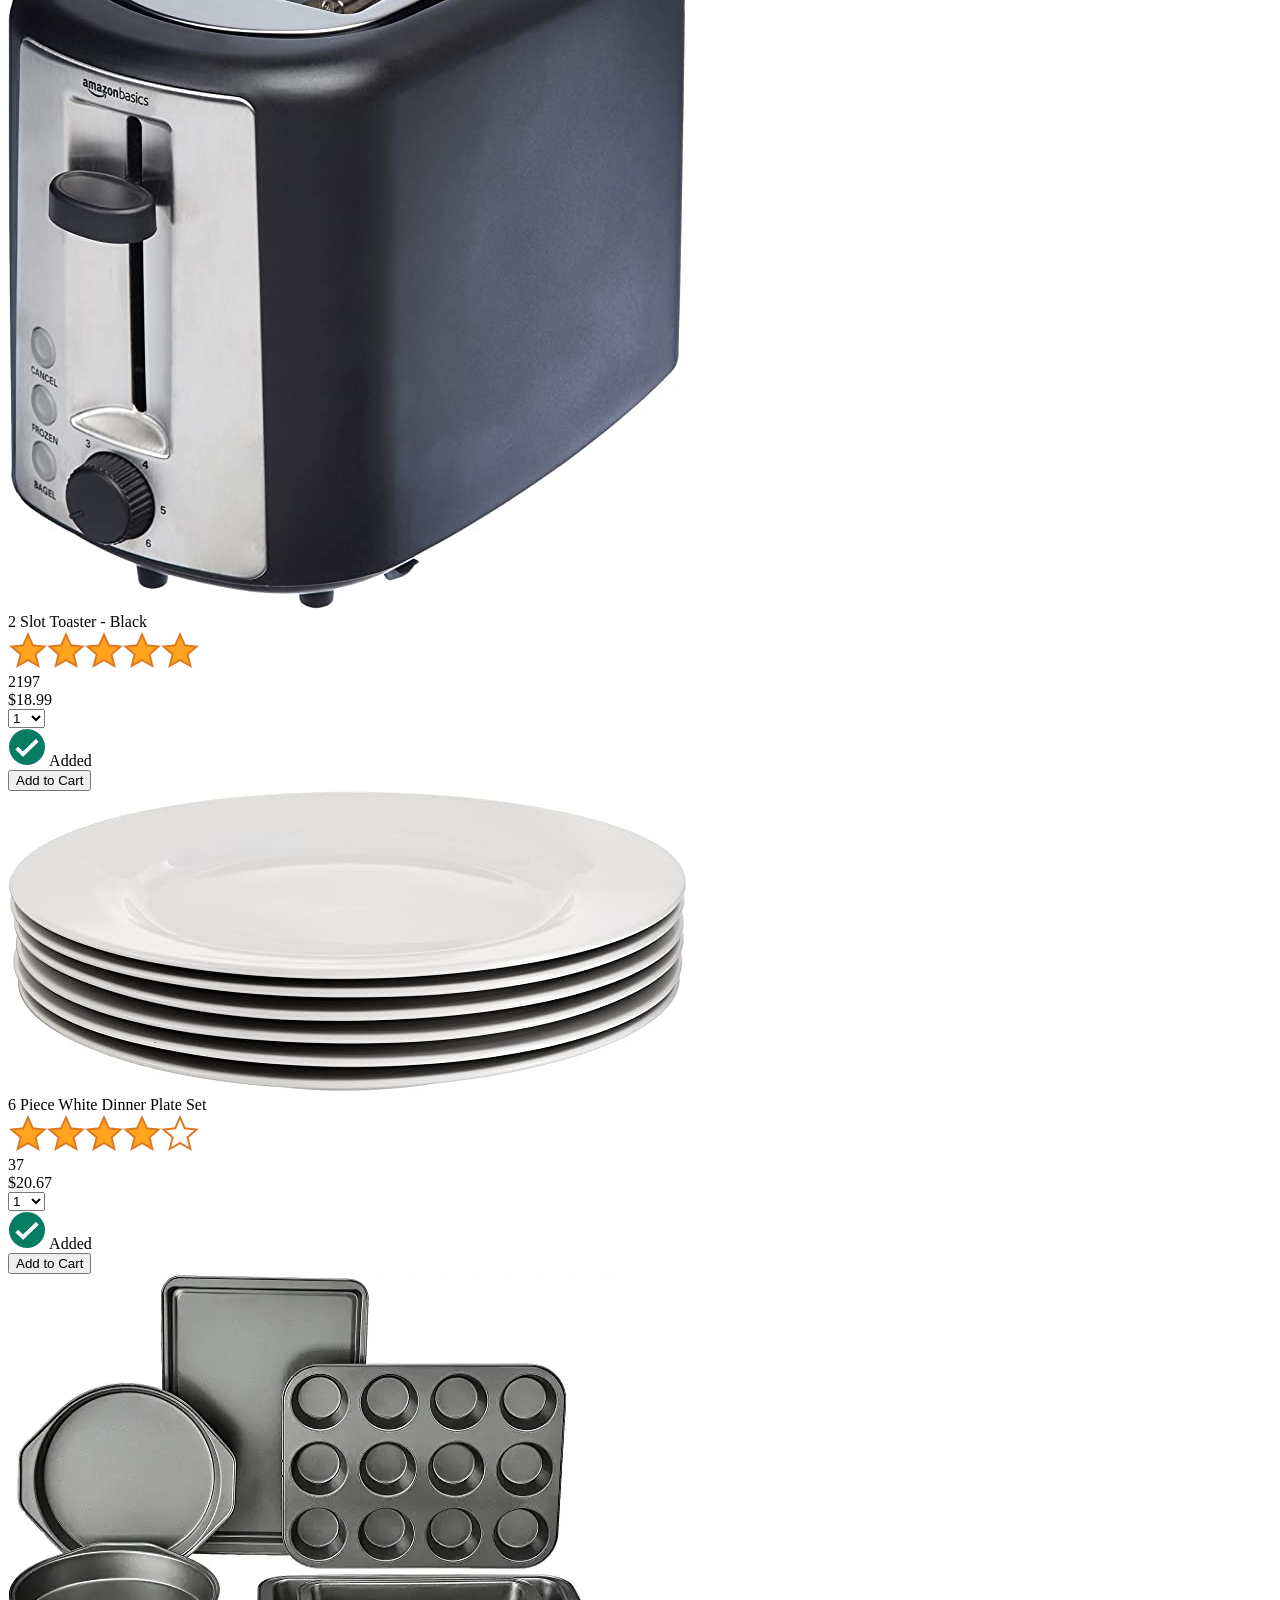
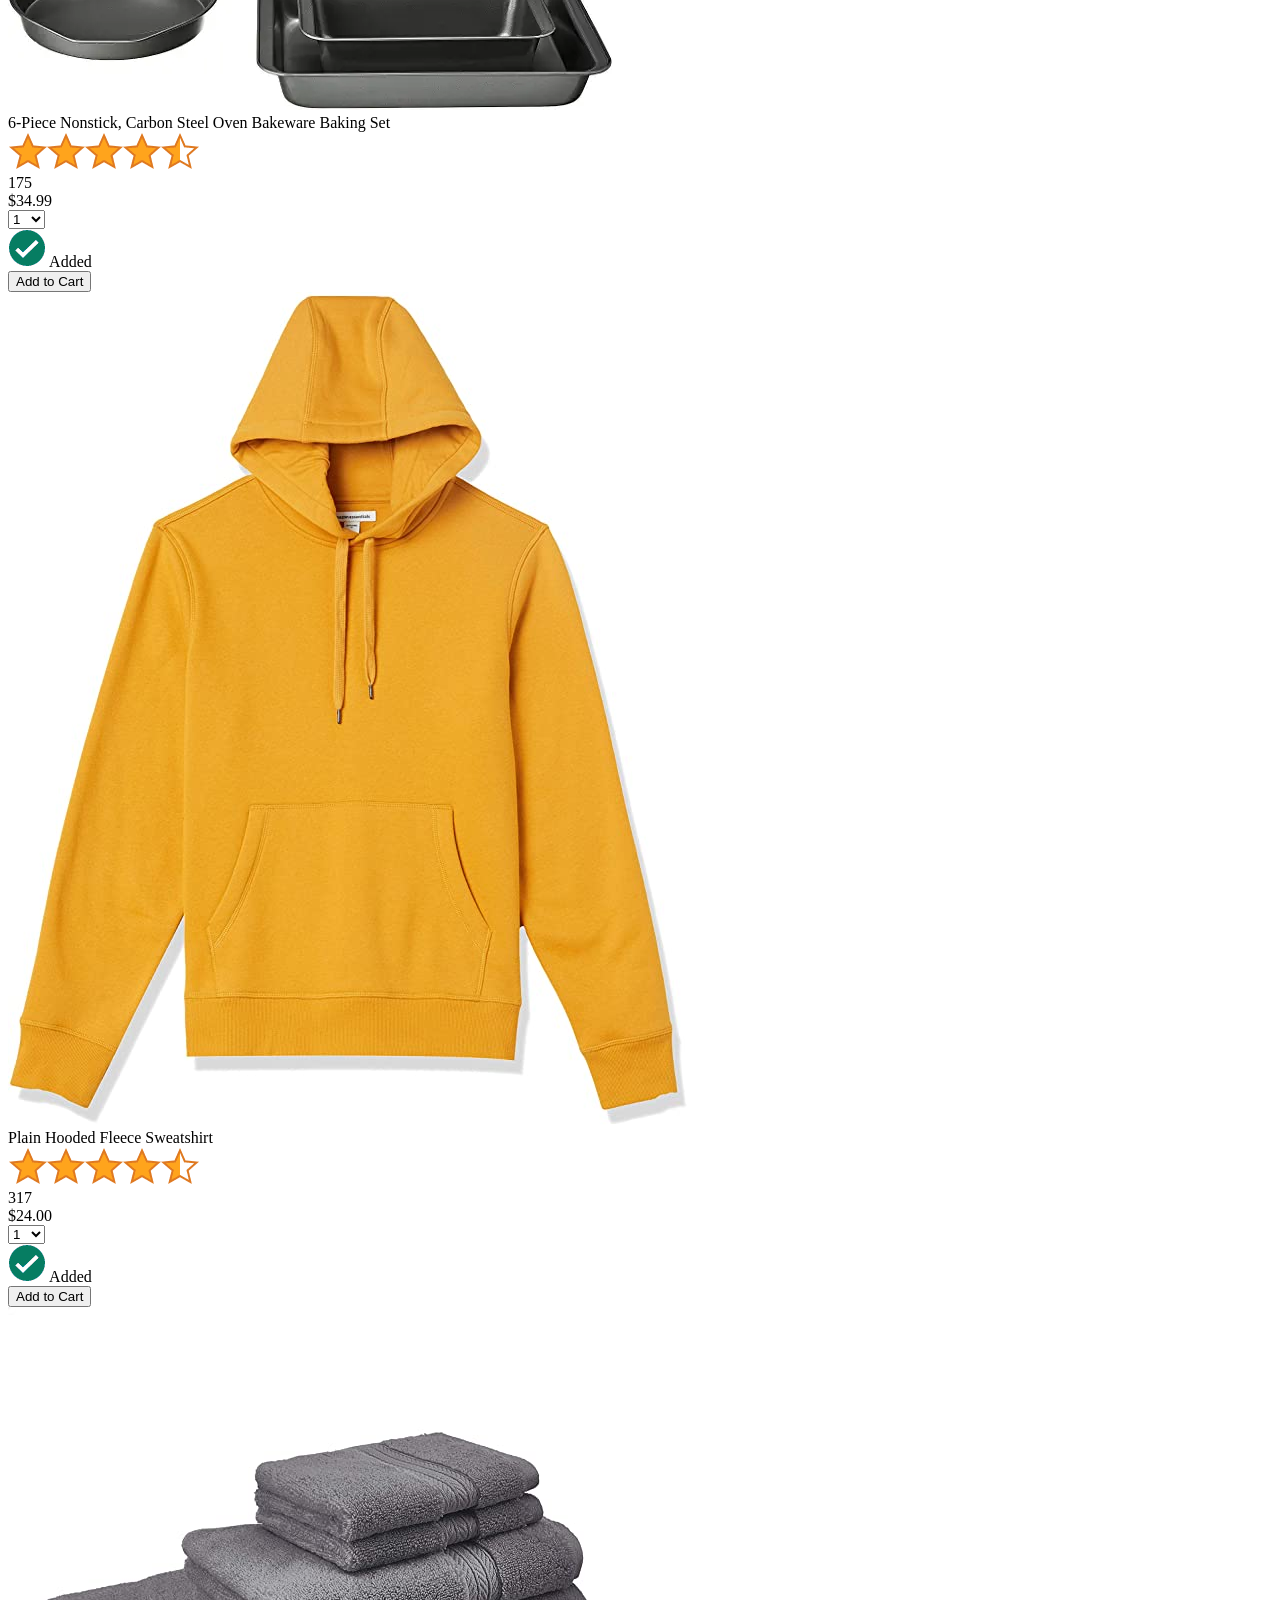
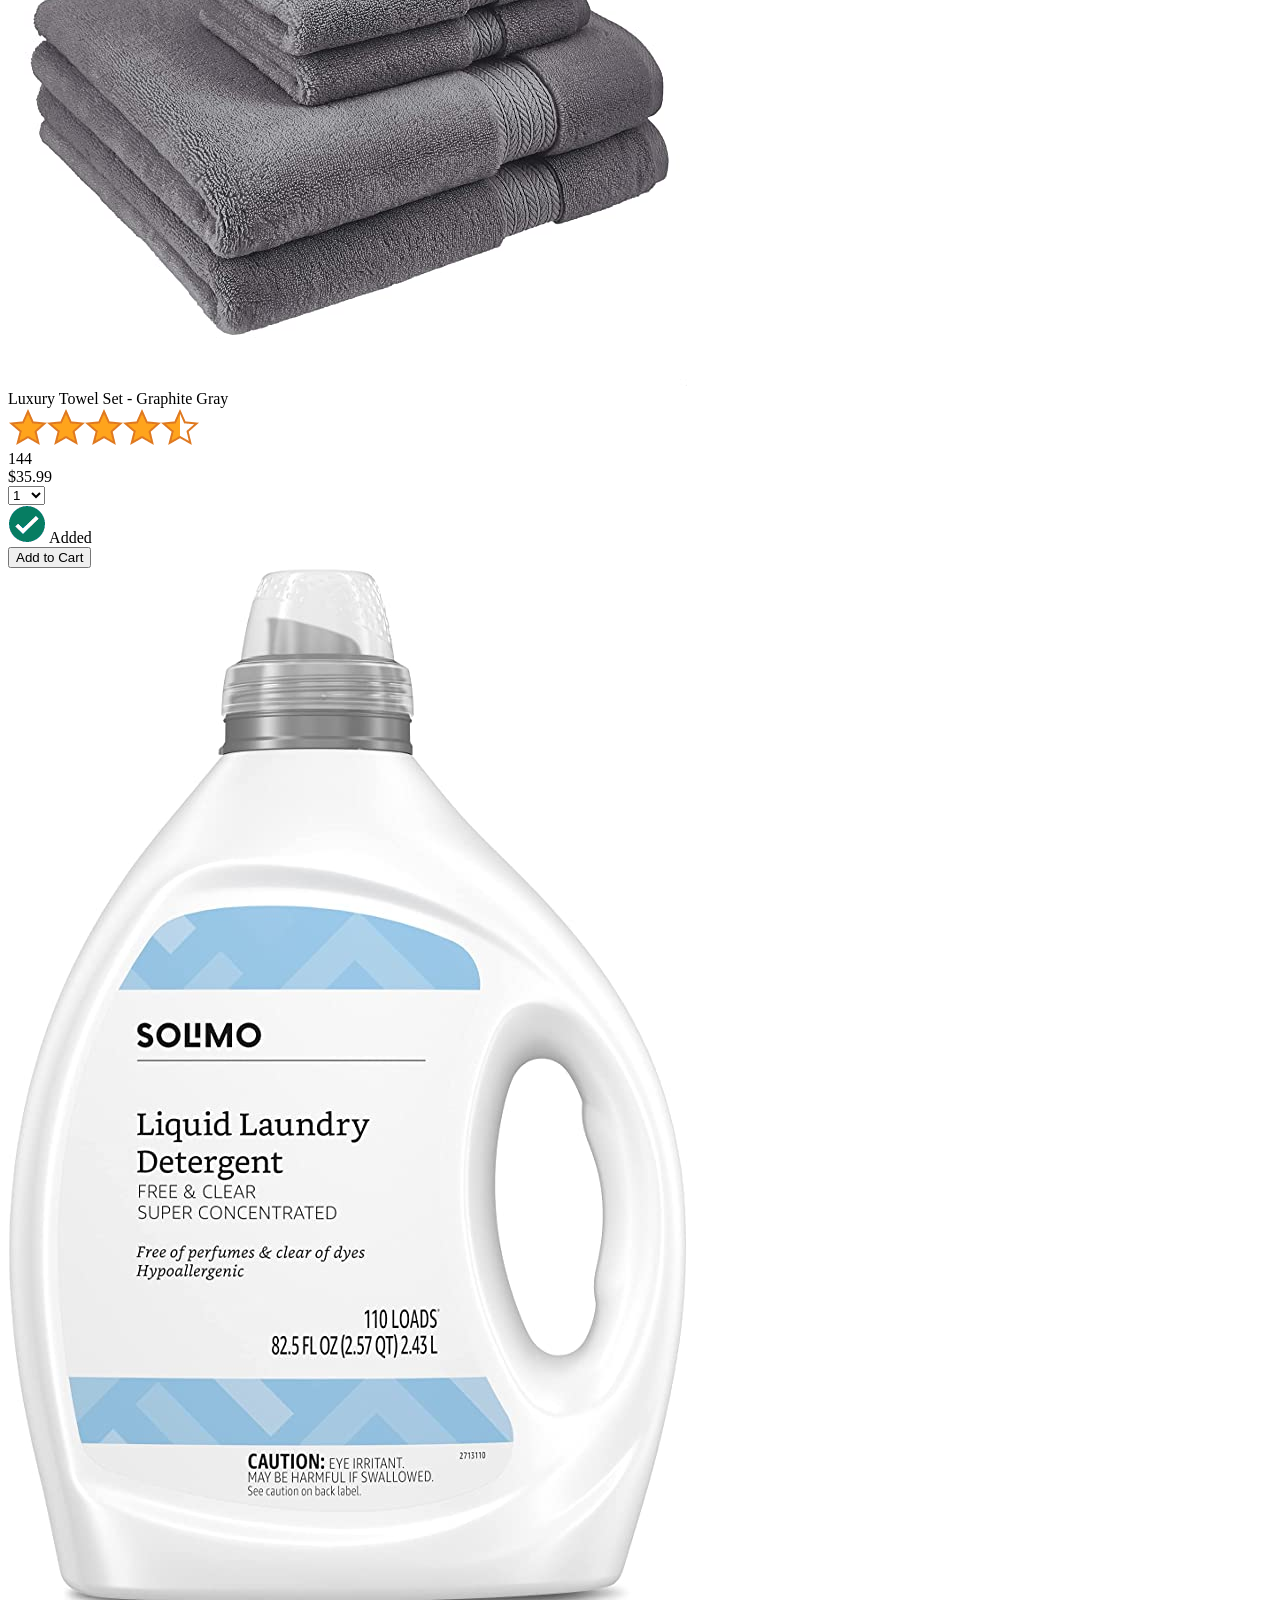
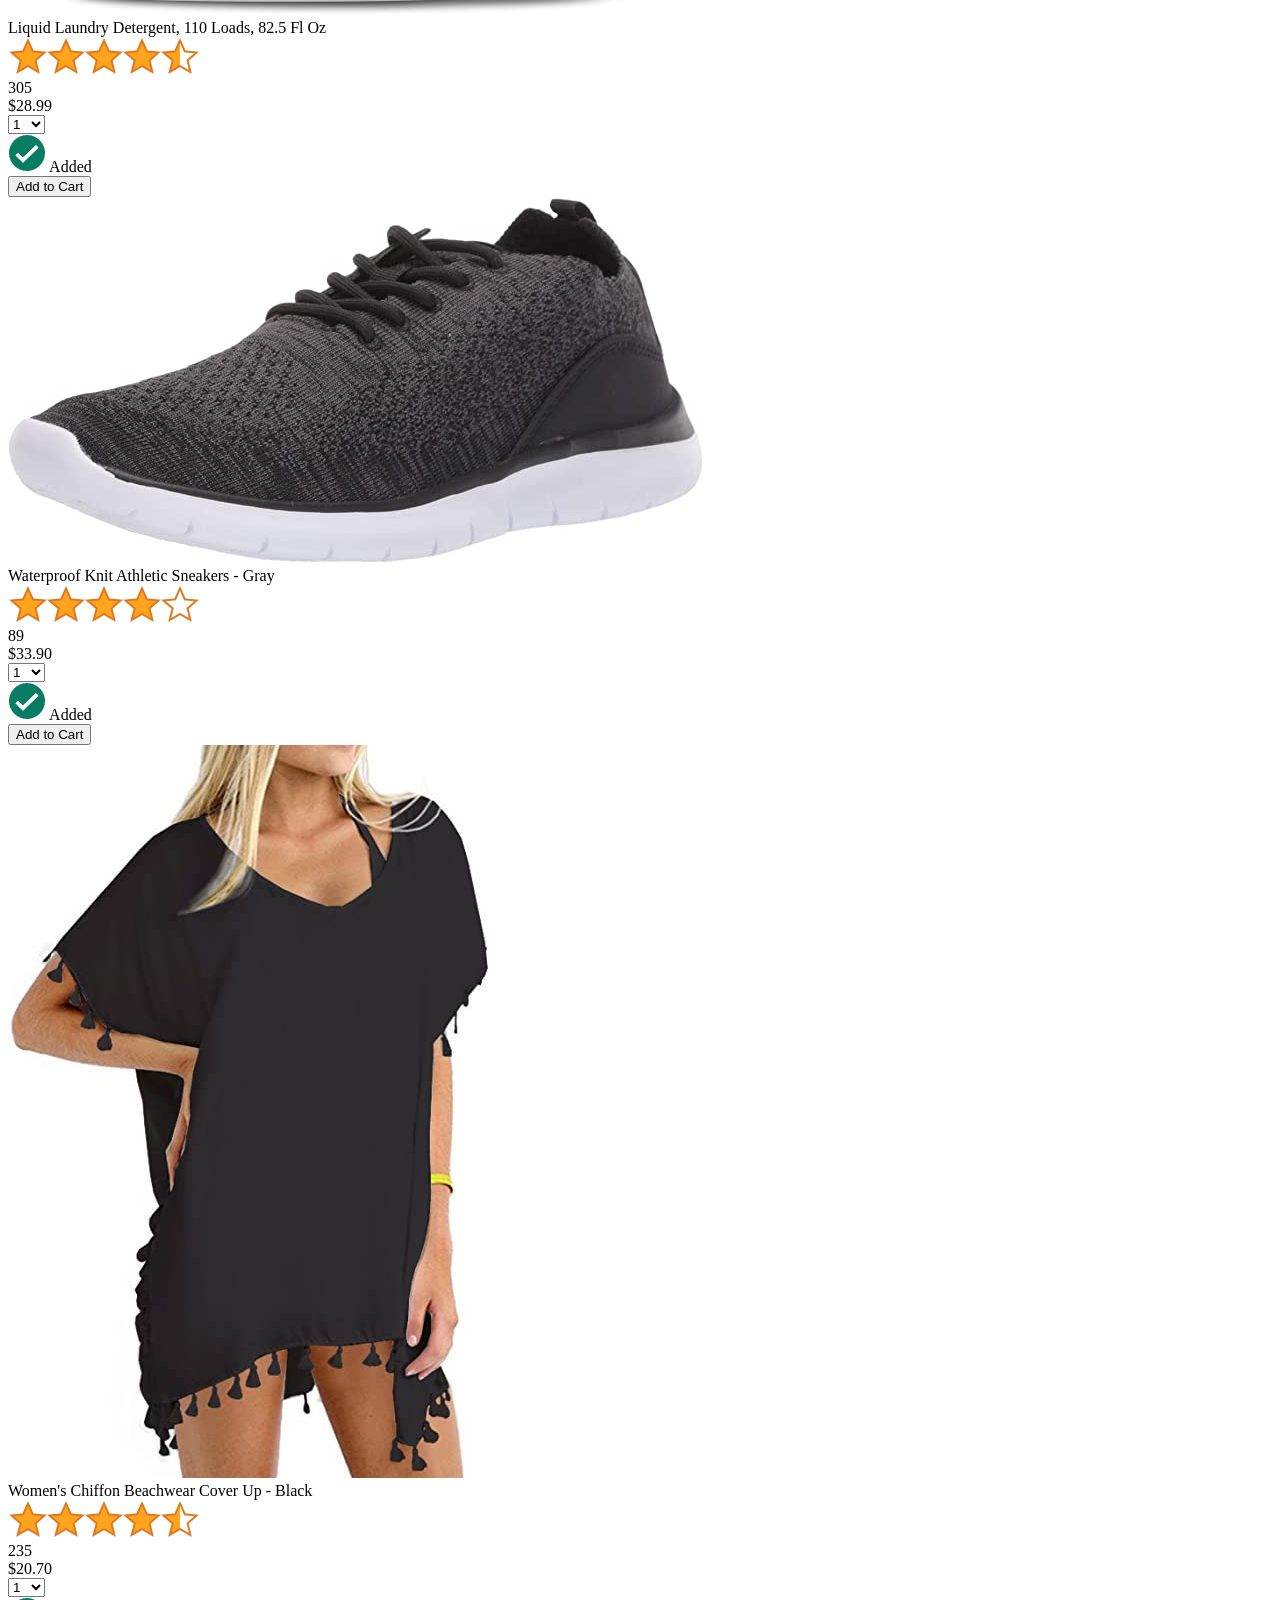
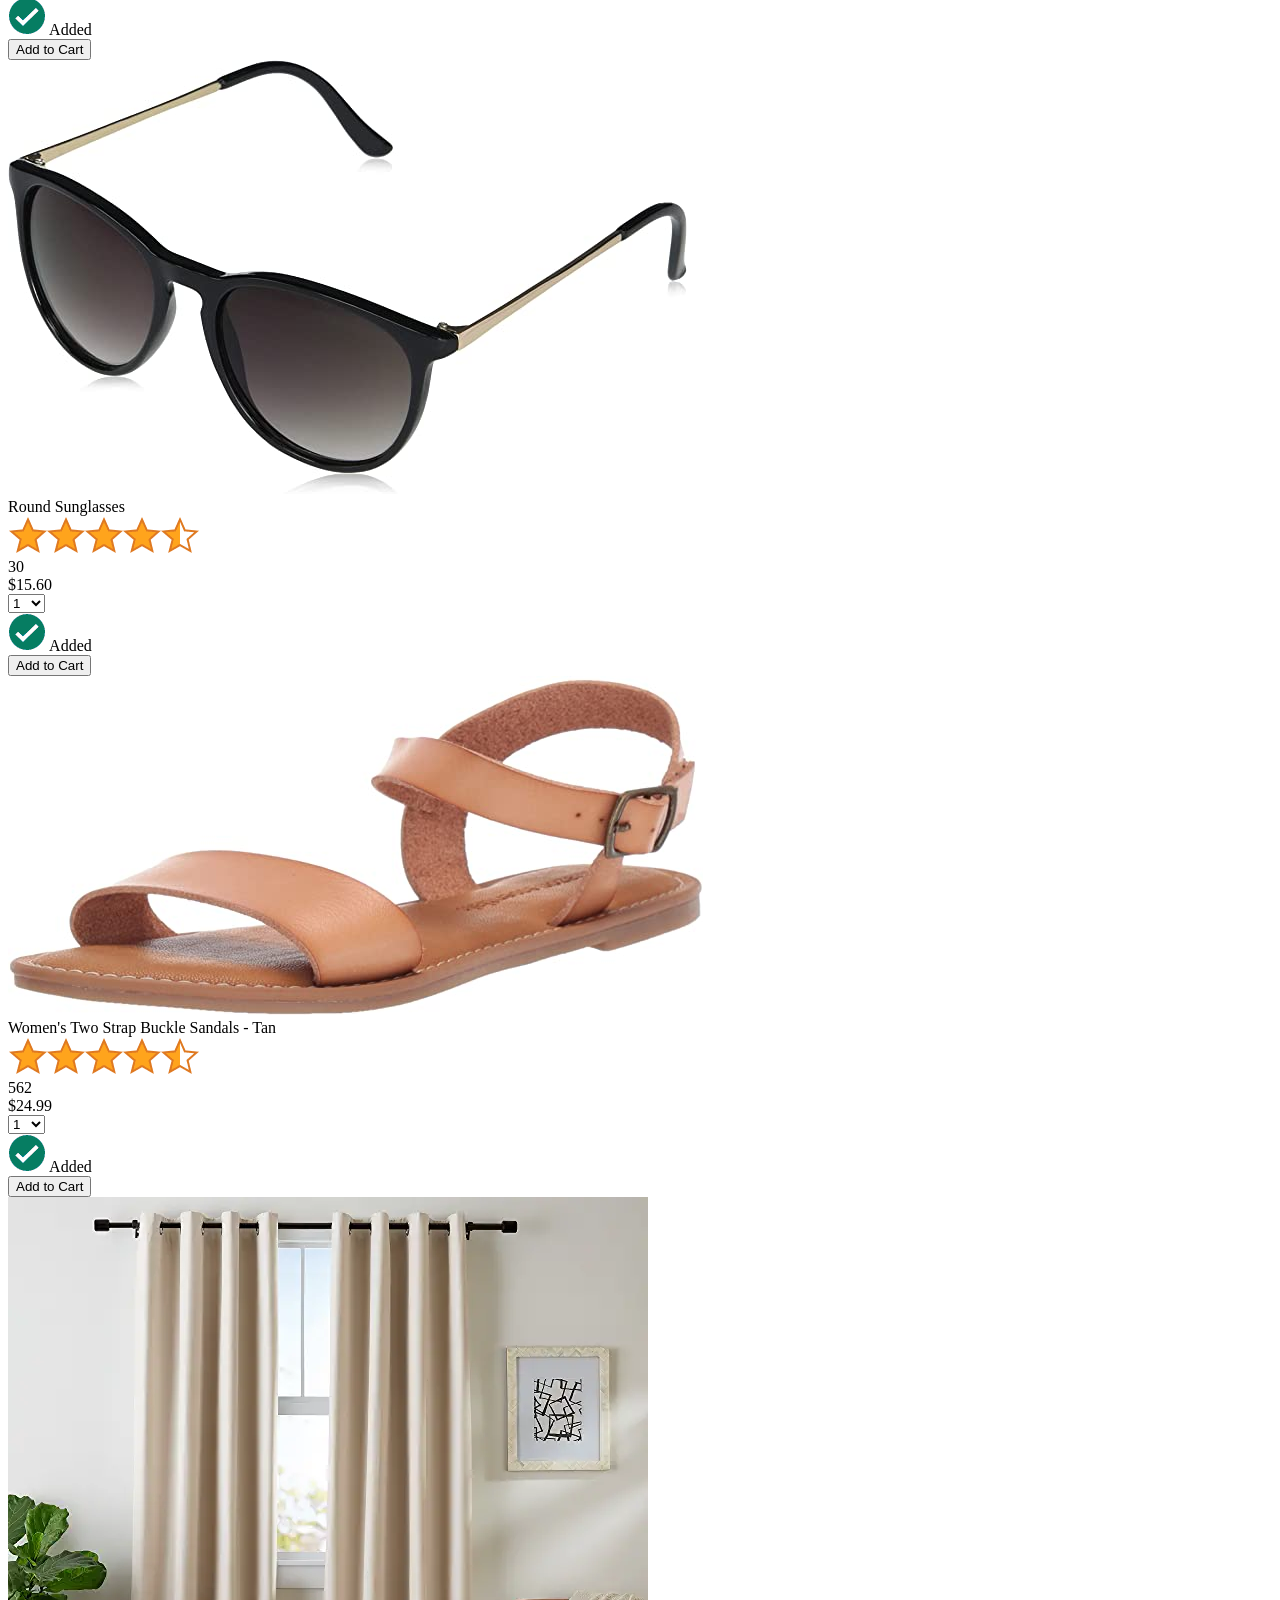
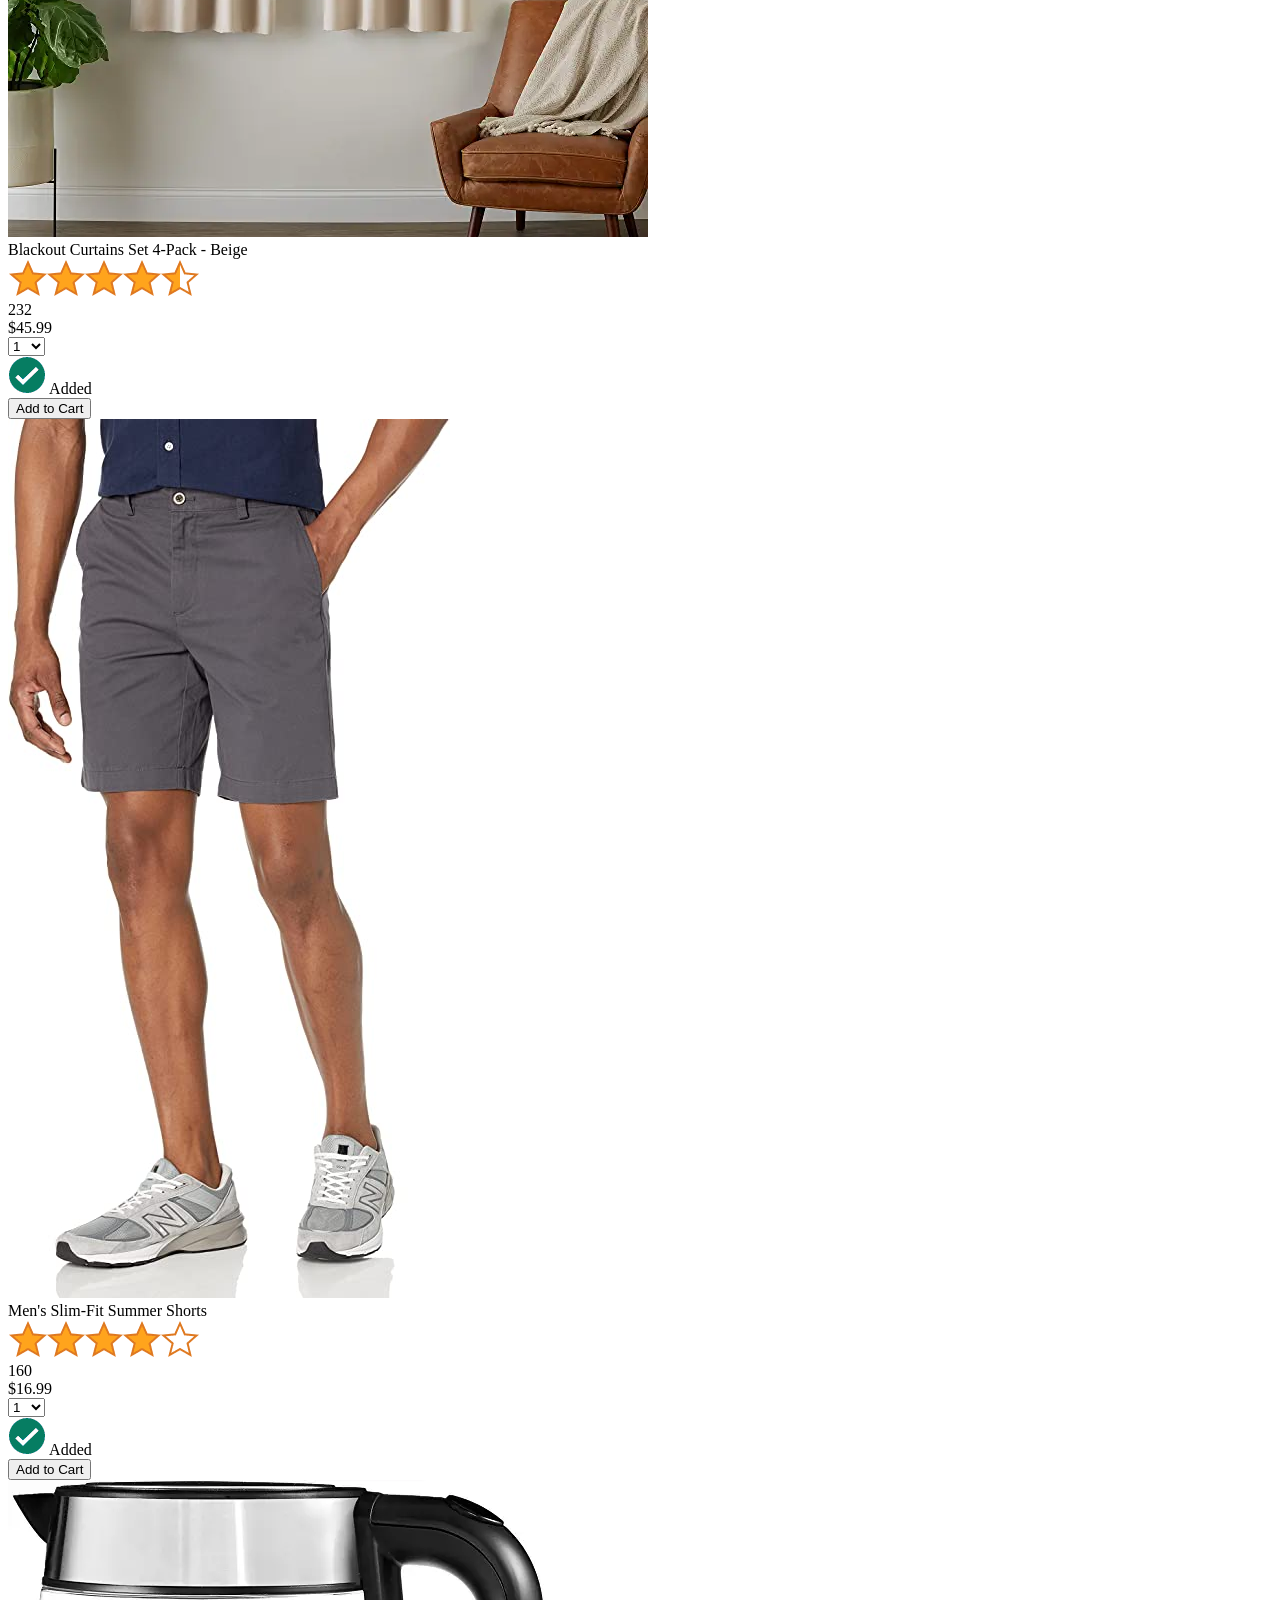
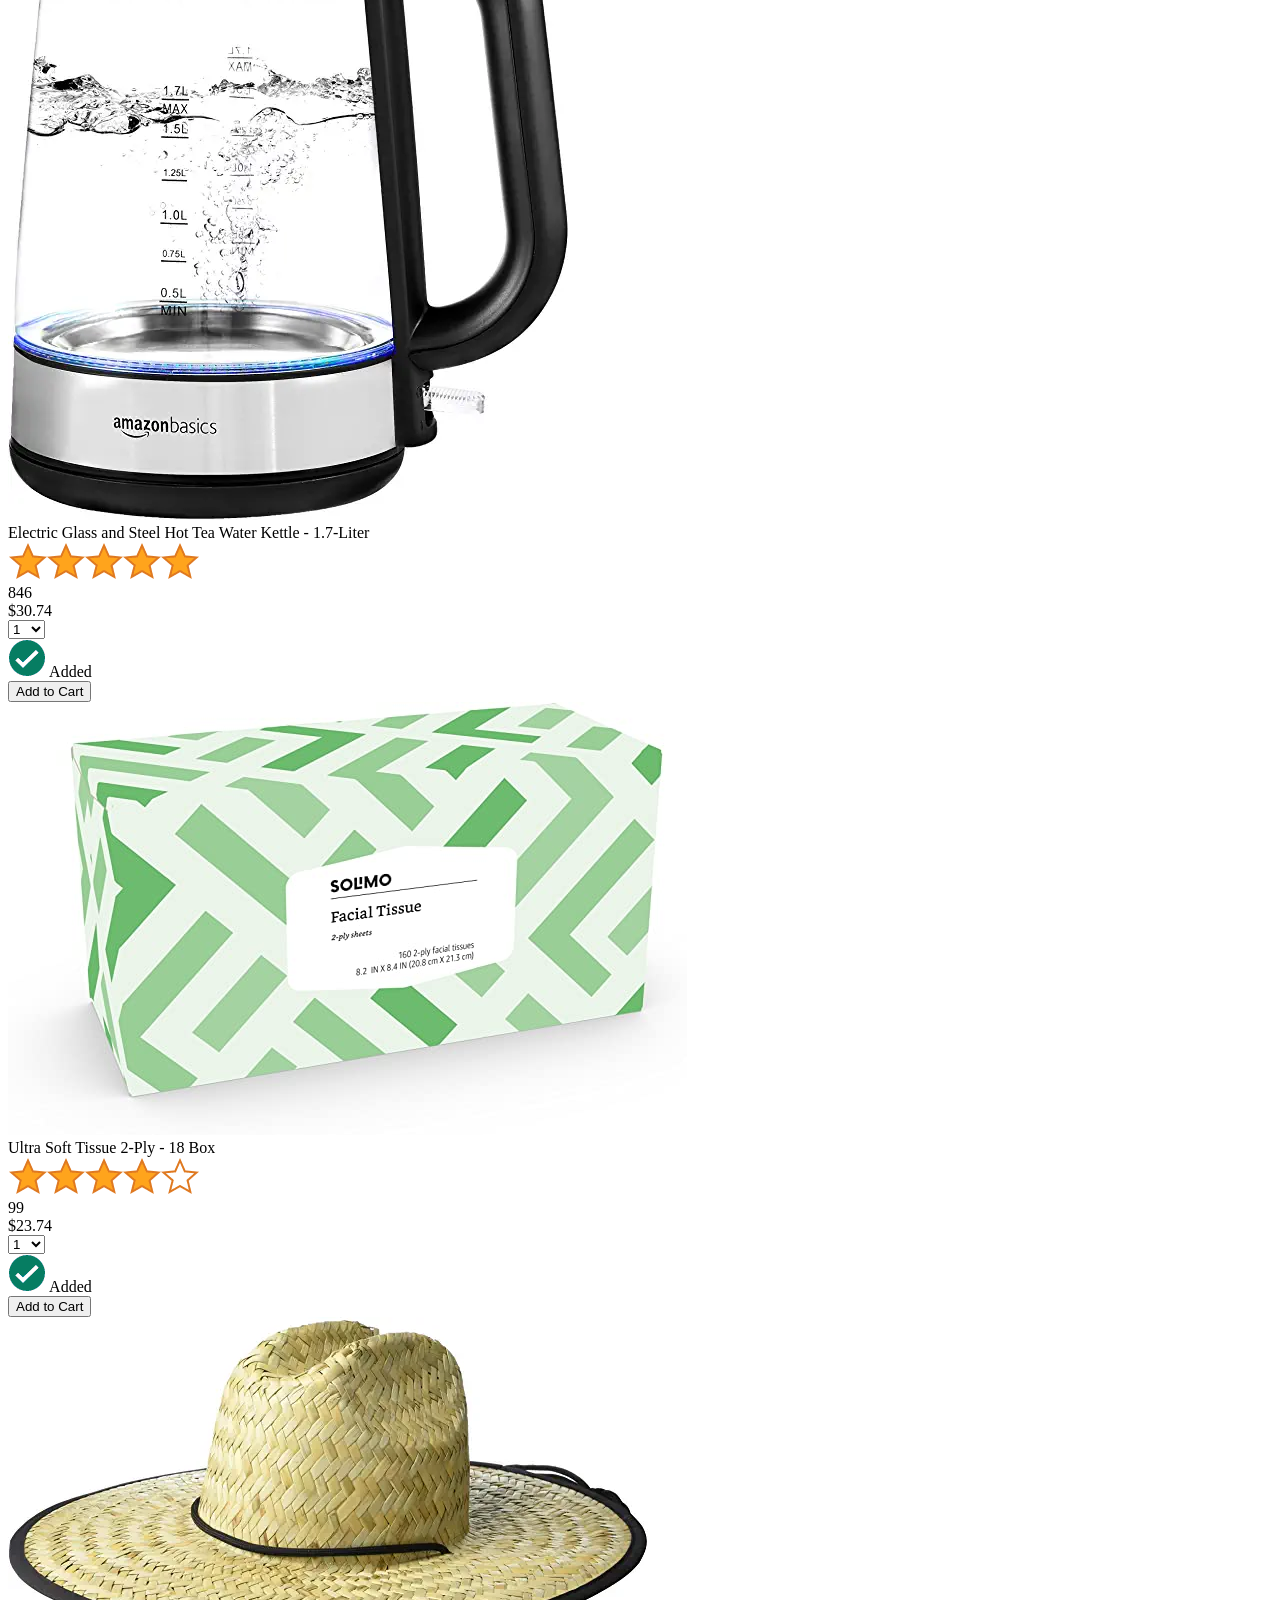
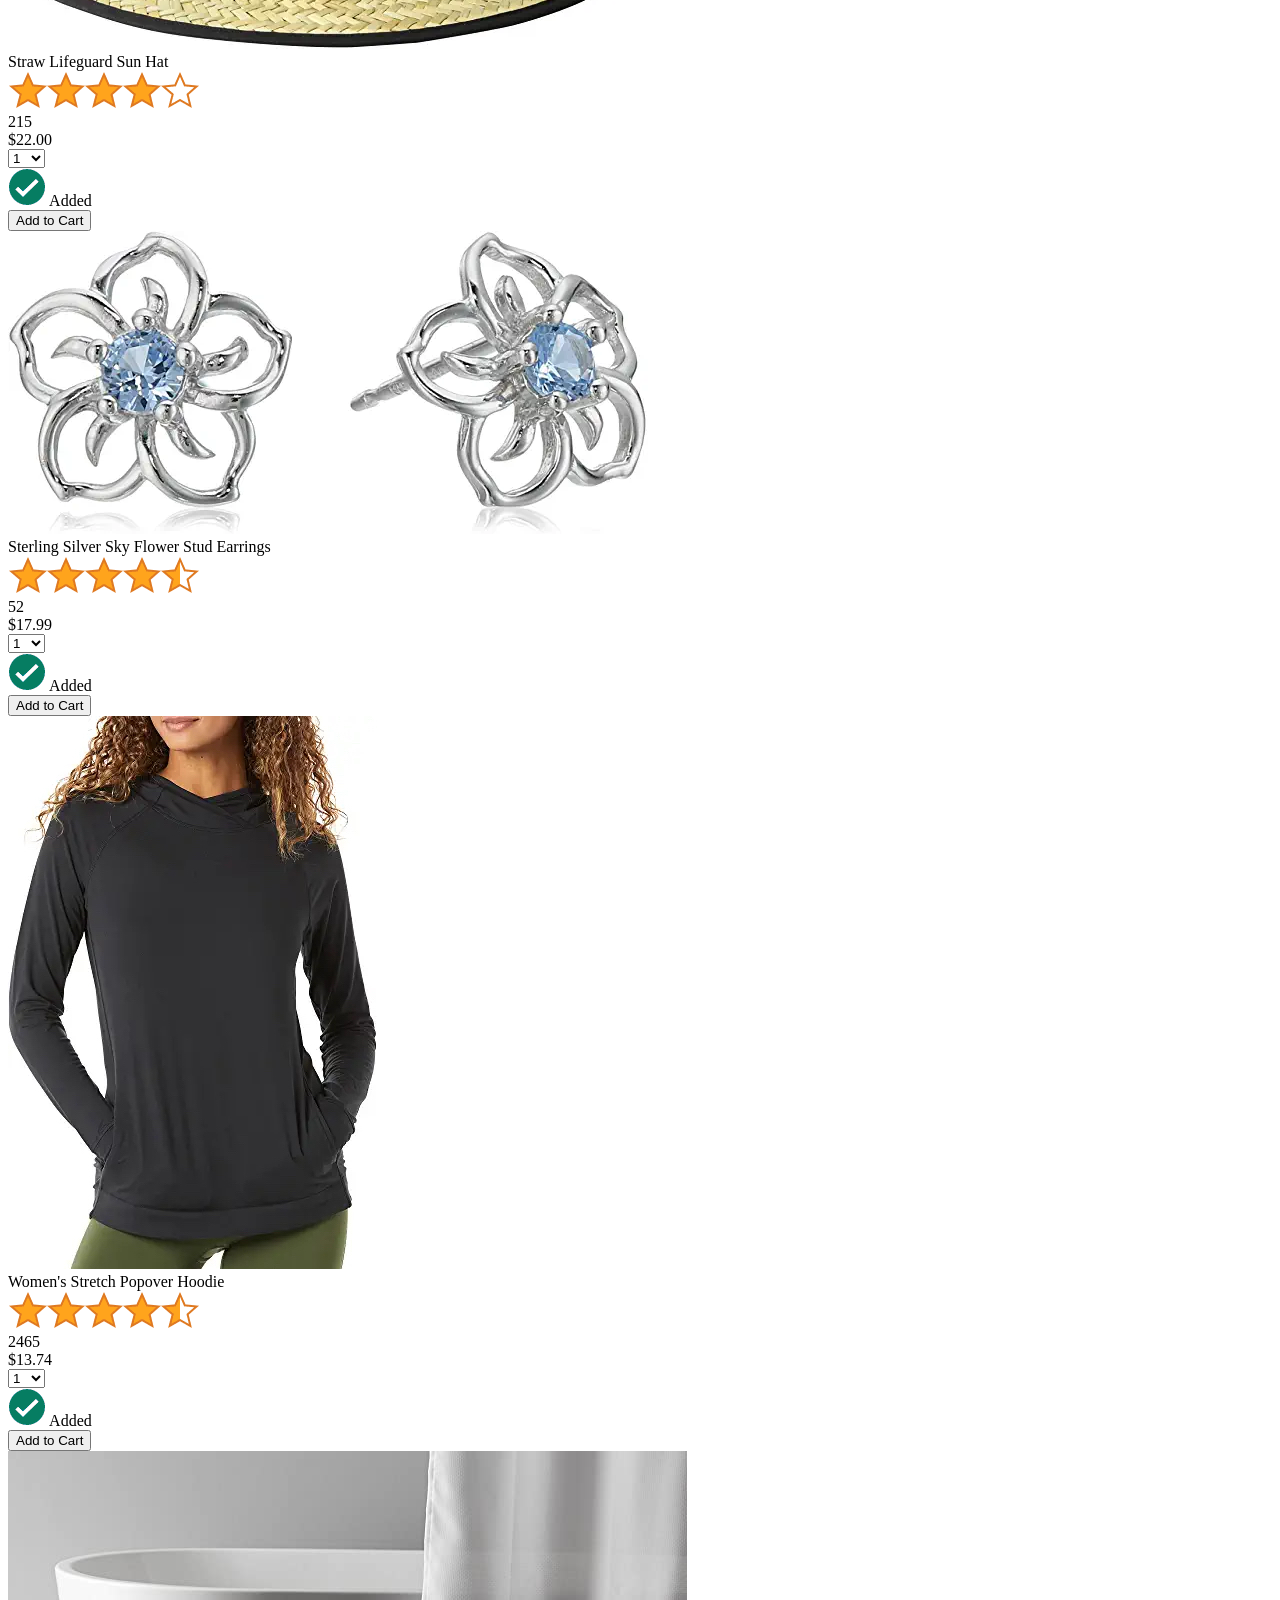
==== commit d60f74d3: "make the cart quantity interactive" ====
--- a/amazon.html
+++ b/amazon.html
@@ -45,7 +45,7 @@
 
         <a class="cart-link header-link" href="checkout.html">
           <img class="cart-icon" src="images/icons/cart-icon.png">
-          <div class="cart-quantity">3</div>
+          <div class="cart-quantity js-cart-quantity"></div>
           <div class="cart-text">Cart</div>
         </a>
       </div>
@@ -56,6 +56,7 @@
       </div>
     </div>
 
+    <script src="data/cart.js"></script>
     <script src="data/products.js"></script>
     <script src="scripts/amazon.js"></script>
   </body>
